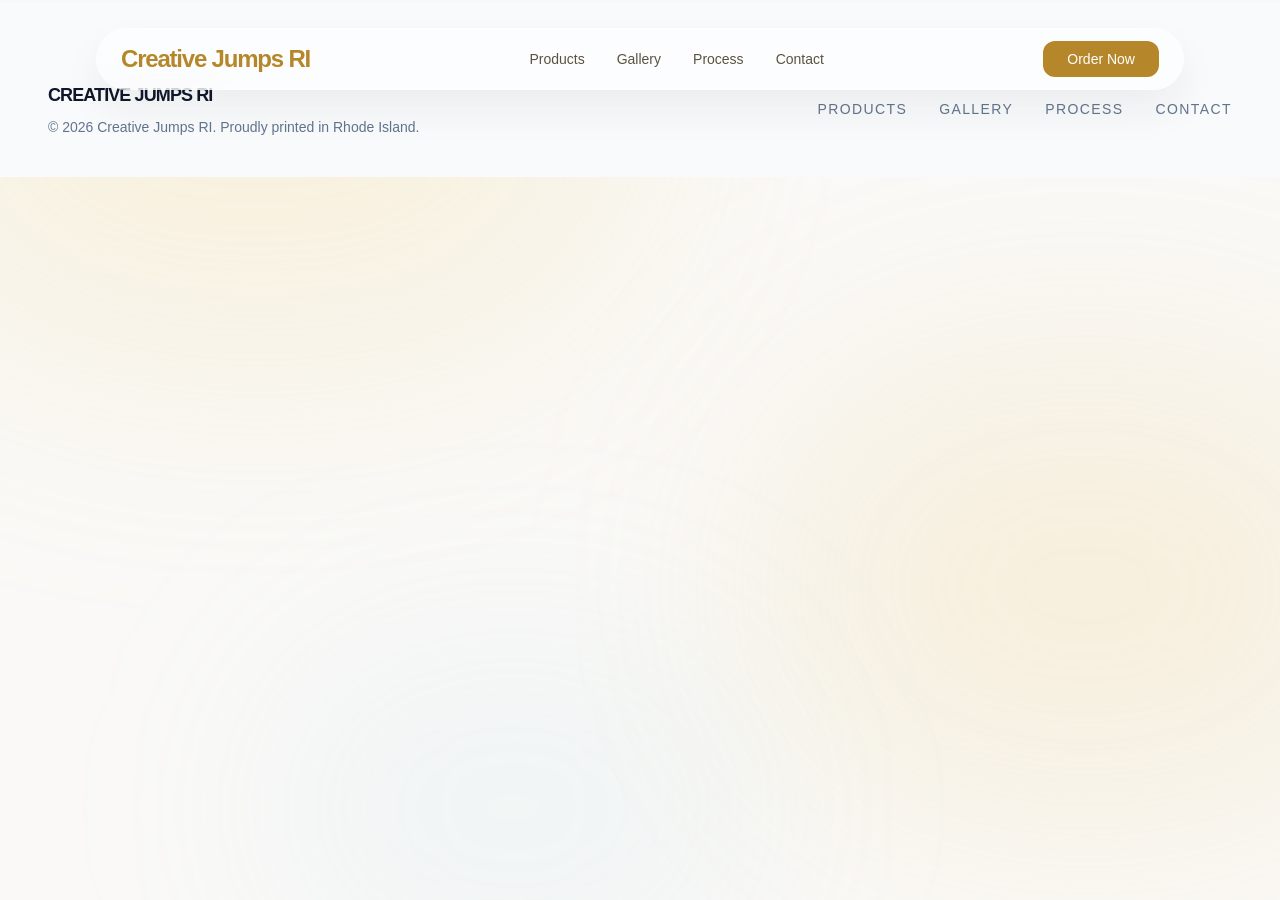
==== index.html @ f6d42e7d "Remove Functional Desk Collection products from site Rebuild from source which only includes the fou" ====
<!doctype html>
<html lang="en">
  <head>
    <meta charset="UTF-8" />
    <meta name="viewport" content="width=device-width, initial-scale=1.0" />
    <title>Creative Jumps RI — Custom 3D Printed Art & Decor</title>
    <meta
      name="description"
      content="Rhode Island's own custom 3D printed art and decor. Pet portraits, religious figurines, bookends, and more. Made in RI."
    />

    <!-- Open Graph (Facebook, iMessage, Slack, etc.) -->
    <meta
      property="og:title"
      content="Creative Jumps RI — Custom 3D Printed Art & Decor"
    />
    <meta
      property="og:description"
      content="Custom 3D printed figurines, pet portraits, religious art, and decor. Handcrafted in Rhode Island."
    />
    <meta
      property="og:image"
      content="https://creativejumps.org/images/og-preview.jpg"
    />
    <meta property="og:type" content="website" />
    <meta property="og:url" content="https://creativejumps.org" />

    <!-- Twitter Card -->
    <meta name="twitter:card" content="summary_large_image" />
    <meta
      name="twitter:title"
      content="Creative Jumps RI — Custom 3D Printed Art & Decor"
    />
    <meta
      name="twitter:description"
      content="Custom 3D printed figurines, pet portraits, religious art, and decor. Made in Rhode Island."
    />
    <meta
      name="twitter:image"
      content="https://creativejumps.org/images/og-preview.jpg"
    />

    <!-- SEO -->
    <link rel="canonical" href="https://creativejumps.org/" />
    <meta name="robots" content="index, follow" />
    <meta name="author" content="Creative Jumps RI" />
    <meta name="geo.region" content="US-RI" />
    <meta name="geo.placename" content="Rhode Island" />
    <link rel="icon" type="image/svg+xml" href="/favicon.svg" />

    <!-- Structured Data: Local Business -->
    <script type="application/ld+json">
      {
        "@context": "https://schema.org",
        "@type": "LocalBusiness",
        "name": "Creative Jumps RI",
        "description": "Custom 3D printed art, decor, and religious figurines. Handcrafted in Rhode Island.",
        "url": "https://creativejumps.org",
        "image": "https://creativejumps.org/images/og-preview.jpg",
        "address": {
          "@type": "PostalAddress",
          "addressRegion": "RI",
          "addressCountry": "US"
        },
        "geo": {
          "@type": "GeoCoordinates",
          "latitude": 41.82,
          "longitude": -71.41
        },
        "priceRange": "$12-$20",
        "email": "creativejumpsri@gmail.com",
        "sameAs": ["https://instagram.com/creativejumpsri"],
        "makesOffer": [
          {
            "@type": "Offer",
            "itemOffered": {
              "@type": "Product",
              "name": "Sacred Heart of Jesus Figurine",
              "description": "3D printed Sacred Heart of Jesus figurine in premium white PLA",
              "image": "https://creativejumps.org/images/jesus.jpg",
              "offers": {
                "@type": "Offer",
                "price": "15.00",
                "priceCurrency": "USD"
              }
            }
          },
          {
            "@type": "Offer",
            "itemOffered": {
              "@type": "Product",
              "name": "Custom Pet Portrait Figurine",
              "description": "Custom 3D printed pet figurine from your photo. Dogs, cats, any breed.",
              "image": "https://creativejumps.org/images/abbey-front.jpg",
              "offers": {
                "@type": "Offer",
                "price": "15.00",
                "priceCurrency": "USD"
              }
            }
          }
        ]
      }
    </script>
    <script type="module" crossorigin src="/assets/index-ipN-h4Qb.js"></script>
    <link rel="stylesheet" crossorigin href="/assets/index-mdQIXczT.css" />
  </head>
  <body>
    <div id="root"></div>
  </body>
</html>
---- assets/index-mdQIXczT.css ----
/*! tailwindcss v4.2.2 | MIT License | https://tailwindcss.com */
@layer properties {
  @supports (((-webkit-hyphens: none)) and (not (margin-trim: inline))) or
    ((-moz-orient: inline) and (not (color: rgb(from red r g b)))) {
    *,
    :before,
    :after,
    ::backdrop {
      --tw-translate-x: 0;
      --tw-translate-y: 0;
      --tw-translate-z: 0;
      --tw-scale-x: 1;
      --tw-scale-y: 1;
      --tw-scale-z: 1;
      --tw-space-y-reverse: 0;
      --tw-border-style: solid;
      --tw-gradient-position: initial;
      --tw-gradient-from: #0000;
      --tw-gradient-via: #0000;
      --tw-gradient-to: #0000;
      --tw-gradient-stops: initial;
      --tw-gradient-via-stops: initial;
      --tw-gradient-from-position: 0%;
      --tw-gradient-via-position: 50%;
      --tw-gradient-to-position: 100%;
      --tw-leading: initial;
      --tw-font-weight: initial;
      --tw-tracking: initial;
      --tw-shadow: 0 0 #0000;
      --tw-shadow-color: initial;
      --tw-shadow-alpha: 100%;
      --tw-inset-shadow: 0 0 #0000;
      --tw-inset-shadow-color: initial;
      --tw-inset-shadow-alpha: 100%;
      --tw-ring-color: initial;
      --tw-ring-shadow: 0 0 #0000;
      --tw-inset-ring-color: initial;
      --tw-inset-ring-shadow: 0 0 #0000;
      --tw-ring-inset: initial;
      --tw-ring-offset-width: 0px;
      --tw-ring-offset-color: #fff;
      --tw-ring-offset-shadow: 0 0 #0000;
      --tw-blur: initial;
      --tw-brightness: initial;
      --tw-contrast: initial;
      --tw-grayscale: initial;
      --tw-hue-rotate: initial;
      --tw-invert: initial;
      --tw-opacity: initial;
      --tw-saturate: initial;
      --tw-sepia: initial;
      --tw-drop-shadow: initial;
      --tw-drop-shadow-color: initial;
      --tw-drop-shadow-alpha: 100%;
      --tw-drop-shadow-size: initial;
      --tw-backdrop-blur: initial;
      --tw-backdrop-brightness: initial;
      --tw-backdrop-contrast: initial;
      --tw-backdrop-grayscale: initial;
      --tw-backdrop-hue-rotate: initial;
      --tw-backdrop-invert: initial;
      --tw-backdrop-opacity: initial;
      --tw-backdrop-saturate: initial;
      --tw-backdrop-sepia: initial;
      --tw-duration: initial;
    }
  }
}
@layer theme {
  :root,
  :host {
    --font-sans:
      ui-sans-serif, system-ui, sans-serif, "Apple Color Emoji",
      "Segoe UI Emoji", "Segoe UI Symbol", "Noto Color Emoji";
    --font-mono:
      ui-monospace, SFMono-Regular, Menlo, Monaco, Consolas, "Liberation Mono",
      "Courier New", monospace;
    --color-slate-50: oklch(98.4% 0.003 247.858);
    --color-slate-200: oklch(92.9% 0.013 255.508);
    --color-slate-500: oklch(55.4% 0.046 257.417);
    --color-slate-900: oklch(20.8% 0.042 265.755);
    --color-white: #fff;
    --spacing: 0.25rem;
    --container-md: 28rem;
    --container-lg: 32rem;
    --container-xl: 36rem;
    --container-2xl: 42rem;
    --container-3xl: 48rem;
    --container-6xl: 72rem;
    --container-7xl: 80rem;
    --text-xs: 0.75rem;
    --text-xs--line-height: calc(1 / 0.75);
    --text-sm: 0.875rem;
    --text-sm--line-height: calc(1.25 / 0.875);
    --text-base: 1rem;
    --text-base--line-height: 1.5;
    --text-lg: 1.125rem;
    --text-lg--line-height: calc(1.75 / 1.125);
    --text-xl: 1.25rem;
    --text-xl--line-height: calc(1.75 / 1.25);
    --text-2xl: 1.5rem;
    --text-2xl--line-height: calc(2 / 1.5);
    --text-3xl: 1.875rem;
    --text-3xl--line-height: 1.2;
    --text-4xl: 2.25rem;
    --text-4xl--line-height: calc(2.5 / 2.25);
    --font-weight-medium: 500;
    --font-weight-bold: 700;
    --tracking-tighter: -0.05em;
    --tracking-tight: -0.025em;
    --tracking-normal: 0em;
    --tracking-widest: 0.1em;
    --leading-tight: 1.25;
    --leading-relaxed: 1.625;
    --radius-xl: 0.75rem;
    --radius-2xl: 1rem;
    --radius-3xl: 1.5rem;
    --blur-sm: 8px;
    --blur-xl: 24px;
    --blur-2xl: 40px;
    --blur-3xl: 64px;
    --aspect-video: 16 / 9;
    --default-transition-duration: 0.15s;
    --default-transition-timing-function: cubic-bezier(0.4, 0, 0.2, 1);
    --default-font-family: var(--font-sans);
    --default-mono-font-family: var(--font-mono);
    --font-headline: "Space Grotesk", sans-serif;
    --font-body: "Manrope", sans-serif;
    --color-primary: #b5872a;
    --color-primary-container: #f0d080;
    --color-secondary: #5a3e1b;
    --color-secondary-container: #e8c97a;
    --color-tertiary: #2a4a5a;
    --color-tertiary-container: #a8d4e8;
    --color-surface: #faf9f7;
    --color-on-surface: #1e1a14;
    --color-on-surface-variant: #5c5244;
    --color-surface-container-low: #f2efe9;
    --color-surface-container-high: #e8e3db;
    --color-surface-container-lowest: #fff;
    --color-outline-variant: #c4bbb0;
  }
}
@layer base {
  *,
  :after,
  :before,
  ::backdrop {
    box-sizing: border-box;
    border: 0 solid;
    margin: 0;
    padding: 0;
  }
  ::file-selector-button {
    box-sizing: border-box;
    border: 0 solid;
    margin: 0;
    padding: 0;
  }
  html,
  :host {
    -webkit-text-size-adjust: 100%;
    -moz-tab-size: 4;
    tab-size: 4;
    line-height: 1.5;
    font-family: var(
      --default-font-family,
      ui-sans-serif,
      system-ui,
      sans-serif,
      "Apple Color Emoji",
      "Segoe UI Emoji",
      "Segoe UI Symbol",
      "Noto Color Emoji"
    );
    font-feature-settings: var(--default-font-feature-settings, normal);
    font-variation-settings: var(--default-font-variation-settings, normal);
    -webkit-tap-highlight-color: transparent;
  }
  hr {
    height: 0;
    color: inherit;
    border-top-width: 1px;
  }
  abbr:where([title]) {
    -webkit-text-decoration: underline dotted;
    text-decoration: underline dotted;
  }
  h1,
  h2,
  h3,
  h4,
  h5,
  h6 {
    font-size: inherit;
    font-weight: inherit;
  }
  a {
    color: inherit;
    -webkit-text-decoration: inherit;
    text-decoration: inherit;
  }
  b,
  strong {
    font-weight: bolder;
  }
  code,
  kbd,
  samp,
  pre {
    font-family: var(
      --default-mono-font-family,
      ui-monospace,
      SFMono-Regular,
      Menlo,
      Monaco,
      Consolas,
      "Liberation Mono",
      "Courier New",
      monospace
    );
    font-feature-settings: var(--default-mono-font-feature-settings, normal);
    font-variation-settings: var(
      --default-mono-font-variation-settings,
      normal
    );
    font-size: 1em;
  }
  small {
    font-size: 80%;
  }
  sub,
  sup {
    vertical-align: baseline;
    font-size: 75%;
    line-height: 0;
    position: relative;
  }
  sub {
    bottom: -0.25em;
  }
  sup {
    top: -0.5em;
  }
  table {
    text-indent: 0;
    border-color: inherit;
    border-collapse: collapse;
  }
  :-moz-focusring {
    outline: auto;
  }
  progress {
    vertical-align: baseline;
  }
  summary {
    display: list-item;
  }
  ol,
  ul,
  menu {
    list-style: none;
  }
  img,
  svg,
  video,
  canvas,
  audio,
  iframe,
  embed,
  object {
    vertical-align: middle;
    display: block;
  }
  img,
  video {
    max-width: 100%;
    height: auto;
  }
  button,
  input,
  select,
  optgroup,
  textarea {
    font: inherit;
    font-feature-settings: inherit;
    font-variation-settings: inherit;
    letter-spacing: inherit;
    color: inherit;
    opacity: 1;
    background-color: #0000;
    border-radius: 0;
  }
  ::file-selector-button {
    font: inherit;
    font-feature-settings: inherit;
    font-variation-settings: inherit;
    letter-spacing: inherit;
    color: inherit;
    opacity: 1;
    background-color: #0000;
    border-radius: 0;
  }
  :where(select:is([multiple], [size])) optgroup {
    font-weight: bolder;
  }
  :where(select:is([multiple], [size])) optgroup option {
    padding-inline-start: 20px;
  }
  ::file-selector-button {
    margin-inline-end: 4px;
  }
  ::placeholder {
    opacity: 1;
  }
  @supports (not ((-webkit-appearance: -apple-pay-button))) or
    (contain-intrinsic-size: 1px) {
    ::placeholder {
      color: currentColor;
    }
    @supports (color: color-mix(in lab, red, red)) {
      ::placeholder {
        color: color-mix(in oklab, currentcolor 50%, transparent);
      }
    }
  }
  textarea {
    resize: vertical;
  }
  ::-webkit-search-decoration {
    -webkit-appearance: none;
  }
  ::-webkit-date-and-time-value {
    min-height: 1lh;
    text-align: inherit;
  }
  ::-webkit-datetime-edit {
    display: inline-flex;
  }
  ::-webkit-datetime-edit-fields-wrapper {
    padding: 0;
  }
  ::-webkit-datetime-edit {
    padding-block: 0;
  }
  ::-webkit-datetime-edit-year-field {
    padding-block: 0;
  }
  ::-webkit-datetime-edit-month-field {
    padding-block: 0;
  }
  ::-webkit-datetime-edit-day-field {
    padding-block: 0;
  }
  ::-webkit-datetime-edit-hour-field {
    padding-block: 0;
  }
  ::-webkit-datetime-edit-minute-field {
    padding-block: 0;
  }
  ::-webkit-datetime-edit-second-field {
    padding-block: 0;
  }
  ::-webkit-datetime-edit-millisecond-field {
    padding-block: 0;
  }
  ::-webkit-datetime-edit-meridiem-field {
    padding-block: 0;
  }
  ::-webkit-calendar-picker-indicator {
    line-height: 1;
  }
  :-moz-ui-invalid {
    box-shadow: none;
  }
  button,
  input:where([type="button"], [type="reset"], [type="submit"]) {
    -webkit-appearance: button;
    -moz-appearance: button;
    appearance: button;
  }
  ::file-selector-button {
    -webkit-appearance: button;
    -moz-appearance: button;
    appearance: button;
  }
  ::-webkit-inner-spin-button {
    height: auto;
  }
  ::-webkit-outer-spin-button {
    height: auto;
  }
  [hidden]:where(:not([hidden="until-found"])) {
    display: none !important;
  }
  body {
    background-color: var(--color-surface);
    font-family: var(--font-body);
    color: var(--color-on-surface);
  }
  h1 {
    font-size: clamp(2.5rem, 8vw, 4.5rem);
    line-height: 1.1;
  }
  h2 {
    font-size: clamp(2rem, 6vw, 3.5rem);
    line-height: 1.2;
  }
}
@layer components;
@layer utilities {
  .pointer-events-none {
    pointer-events: none;
  }
  .absolute {
    position: absolute;
  }
  .fixed {
    position: fixed;
  }
  .relative {
    position: relative;
  }
  .-inset-4 {
    inset: calc(var(--spacing) * -4);
  }
  .inset-0 {
    inset: calc(var(--spacing) * 0);
  }
  .-top-4 {
    top: calc(var(--spacing) * -4);
  }
  .-top-\[20\%\] {
    top: -20%;
  }
  .top-0 {
    top: calc(var(--spacing) * 0);
  }
  .top-1\/2 {
    top: 50%;
  }
  .top-\[40\%\] {
    top: 40%;
  }
  .top-full {
    top: 100%;
  }
  .-right-4 {
    right: calc(var(--spacing) * -4);
  }
  .-right-\[10\%\] {
    right: -10%;
  }
  .right-0 {
    right: calc(var(--spacing) * 0);
  }
  .right-4 {
    right: calc(var(--spacing) * 4);
  }
  .-bottom-6 {
    bottom: calc(var(--spacing) * -6);
  }
  .-bottom-\[10\%\] {
    bottom: -10%;
  }
  .-left-6 {
    left: calc(var(--spacing) * -6);
  }
  .-left-\[10\%\] {
    left: -10%;
  }
  .left-0 {
    left: calc(var(--spacing) * 0);
  }
  .left-1\/2 {
    left: 50%;
  }
  .left-4 {
    left: calc(var(--spacing) * 4);
  }
  .left-\[20\%\] {
    left: 20%;
  }
  .-z-10 {
    z-index: -10;
  }
  .z-10 {
    z-index: 10;
  }
  .z-50 {
    z-index: 50;
  }
  .z-\[100\] {
    z-index: 100;
  }
  .order-1 {
    order: 1;
  }
  .order-2 {
    order: 2;
  }
  .mx-auto {
    margin-inline: auto;
  }
  .mt-0\.5 {
    margin-top: calc(var(--spacing) * 0.5);
  }
  .mt-2 {
    margin-top: calc(var(--spacing) * 2);
  }
  .mt-4 {
    margin-top: calc(var(--spacing) * 4);
  }
  .mt-auto {
    margin-top: auto;
  }
  .mb-1 {
    margin-bottom: calc(var(--spacing) * 1);
  }
  .mb-2 {
    margin-bottom: calc(var(--spacing) * 2);
  }
  .mb-3 {
    margin-bottom: calc(var(--spacing) * 3);
  }
  .mb-4 {
    margin-bottom: calc(var(--spacing) * 4);
  }
  .mb-6 {
    margin-bottom: calc(var(--spacing) * 6);
  }
  .mb-8 {
    margin-bottom: calc(var(--spacing) * 8);
  }
  .mb-12 {
    margin-bottom: calc(var(--spacing) * 12);
  }
  .block {
    display: block;
  }
  .flex {
    display: flex;
  }
  .grid {
    display: grid;
  }
  .hidden {
    display: none;
  }
  .inline-flex {
    display: inline-flex;
  }
  .aspect-\[4\/5\] {
    aspect-ratio: 4/5;
  }
  .aspect-\[9\/16\] {
    aspect-ratio: 9/16;
  }
  .aspect-square {
    aspect-ratio: 1;
  }
  .h-14 {
    height: calc(var(--spacing) * 14);
  }
  .h-20 {
    height: calc(var(--spacing) * 20);
  }
  .h-32 {
    height: calc(var(--spacing) * 32);
  }
  .h-56 {
    height: calc(var(--spacing) * 56);
  }
  .h-\[40\%\] {
    height: 40%;
  }
  .h-\[50\%\] {
    height: 50%;
  }
  .h-\[60\%\] {
    height: 60%;
  }
  .h-\[120\%\] {
    height: 120%;
  }
  .h-auto {
    height: auto;
  }
  .h-full {
    height: 100%;
  }
  .min-h-screen {
    min-height: 100vh;
  }
  .w-14 {
    width: calc(var(--spacing) * 14);
  }
  .w-20 {
    width: calc(var(--spacing) * 20);
  }
  .w-32 {
    width: calc(var(--spacing) * 32);
  }
  .w-\[40\%\] {
    width: 40%;
  }
  .w-\[50\%\] {
    width: 50%;
  }
  .w-\[60\%\] {
    width: 60%;
  }
  .w-\[120\%\] {
    width: 120%;
  }
  .w-full {
    width: 100%;
  }
  .max-w-2xl {
    max-width: var(--container-2xl);
  }
  .max-w-3xl {
    max-width: var(--container-3xl);
  }
  .max-w-6xl {
    max-width: var(--container-6xl);
  }
  .max-w-7xl {
    max-width: var(--container-7xl);
  }
  .max-w-lg {
    max-width: var(--container-lg);
  }
  .max-w-md {
    max-width: var(--container-md);
  }
  .max-w-xl {
    max-width: var(--container-xl);
  }
  .flex-1 {
    flex: 1;
  }
  .-translate-x-1\/2 {
    --tw-translate-x: -50%;
    translate: var(--tw-translate-x) var(--tw-translate-y);
  }
  .-translate-y-1\/2 {
    --tw-translate-y: -50%;
    translate: var(--tw-translate-x) var(--tw-translate-y);
  }
  .scale-90 {
    --tw-scale-x: 90%;
    --tw-scale-y: 90%;
    --tw-scale-z: 90%;
    scale: var(--tw-scale-x) var(--tw-scale-y);
  }
  .cursor-pointer {
    cursor: pointer;
  }
  .grid-cols-1 {
    grid-template-columns: repeat(1, minmax(0, 1fr));
  }
  .grid-cols-2 {
    grid-template-columns: repeat(2, minmax(0, 1fr));
  }
  .flex-col {
    flex-direction: column;
  }
  .flex-wrap {
    flex-wrap: wrap;
  }
  .items-baseline {
    align-items: baseline;
  }
  .items-center {
    align-items: center;
  }
  .items-end {
    align-items: flex-end;
  }
  .items-start {
    align-items: flex-start;
  }
  .justify-between {
    justify-content: space-between;
  }
  .justify-center {
    justify-content: center;
  }
  .justify-end {
    justify-content: flex-end;
  }
  .gap-1 {
    gap: calc(var(--spacing) * 1);
  }
  .gap-1\.5 {
    gap: calc(var(--spacing) * 1.5);
  }
  .gap-2 {
    gap: calc(var(--spacing) * 2);
  }
  .gap-3 {
    gap: calc(var(--spacing) * 3);
  }
  .gap-4 {
    gap: calc(var(--spacing) * 4);
  }
  .gap-6 {
    gap: calc(var(--spacing) * 6);
  }
  .gap-8 {
    gap: calc(var(--spacing) * 8);
  }
  .gap-12 {
    gap: calc(var(--spacing) * 12);
  }
  :where(.space-y-8 > :not(:last-child)) {
    --tw-space-y-reverse: 0;
    margin-block-start: calc(
      calc(var(--spacing) * 8) * var(--tw-space-y-reverse)
    );
    margin-block-end: calc(
      calc(var(--spacing) * 8) * calc(1 - var(--tw-space-y-reverse))
    );
  }
  .overflow-hidden {
    overflow: hidden;
  }
  .overflow-x-hidden {
    overflow-x: hidden;
  }
  .rounded-2xl {
    border-radius: var(--radius-2xl);
  }
  .rounded-\[1\.5rem\] {
    border-radius: 1.5rem;
  }
  .rounded-\[1rem\] {
    border-radius: 1rem;
  }
  .rounded-\[2rem\] {
    border-radius: 2rem;
  }
  .rounded-full {
    border-radius: 3.40282e38px;
  }
  .rounded-xl {
    border-radius: var(--radius-xl);
  }
  .border {
    border-style: var(--tw-border-style);
    border-width: 1px;
  }
  .border-2 {
    border-style: var(--tw-border-style);
    border-width: 2px;
  }
  .border-t {
    border-top-style: var(--tw-border-style);
    border-top-width: 1px;
  }
  .border-primary {
    border-color: var(--color-primary);
  }
  .border-primary\/20 {
    border-color: #b5872a33;
  }
  @supports (color: color-mix(in lab, red, red)) {
    .border-primary\/20 {
      border-color: color-mix(in oklab, var(--color-primary) 20%, transparent);
    }
  }
  .border-slate-200\/10 {
    border-color: #e2e8f01a;
  }
  @supports (color: color-mix(in lab, red, red)) {
    .border-slate-200\/10 {
      border-color: color-mix(
        in oklab,
        var(--color-slate-200) 10%,
        transparent
      );
    }
  }
  .border-transparent {
    border-color: #0000;
  }
  .border-white\/20 {
    border-color: #fff3;
  }
  @supports (color: color-mix(in lab, red, red)) {
    .border-white\/20 {
      border-color: color-mix(in oklab, var(--color-white) 20%, transparent);
    }
  }
  .bg-on-surface\/80 {
    background-color: #1e1a14cc;
  }
  @supports (color: color-mix(in lab, red, red)) {
    .bg-on-surface\/80 {
      background-color: color-mix(
        in oklab,
        var(--color-on-surface) 80%,
        transparent
      );
    }
  }
  .bg-primary {
    background-color: var(--color-primary);
  }
  .bg-primary-container\/20 {
    background-color: #f0d08033;
  }
  @supports (color: color-mix(in lab, red, red)) {
    .bg-primary-container\/20 {
      background-color: color-mix(
        in oklab,
        var(--color-primary-container) 20%,
        transparent
      );
    }
  }
  .bg-primary-container\/30 {
    background-color: #f0d0804d;
  }
  @supports (color: color-mix(in lab, red, red)) {
    .bg-primary-container\/30 {
      background-color: color-mix(
        in oklab,
        var(--color-primary-container) 30%,
        transparent
      );
    }
  }
  .bg-primary\/5 {
    background-color: #b5872a0d;
  }
  @supports (color: color-mix(in lab, red, red)) {
    .bg-primary\/5 {
      background-color: color-mix(
        in oklab,
        var(--color-primary) 5%,
        transparent
      );
    }
  }
  .bg-primary\/80 {
    background-color: #b5872acc;
  }
  @supports (color: color-mix(in lab, red, red)) {
    .bg-primary\/80 {
      background-color: color-mix(
        in oklab,
        var(--color-primary) 80%,
        transparent
      );
    }
  }
  .bg-secondary-container\/20 {
    background-color: #e8c97a33;
  }
  @supports (color: color-mix(in lab, red, red)) {
    .bg-secondary-container\/20 {
      background-color: color-mix(
        in oklab,
        var(--color-secondary-container) 20%,
        transparent
      );
    }
  }
  .bg-secondary-container\/30 {
    background-color: #e8c97a4d;
  }
  @supports (color: color-mix(in lab, red, red)) {
    .bg-secondary-container\/30 {
      background-color: color-mix(
        in oklab,
        var(--color-secondary-container) 30%,
        transparent
      );
    }
  }
  .bg-slate-50 {
    background-color: var(--color-slate-50);
  }
  .bg-surface-container-high {
    background-color: var(--color-surface-container-high);
  }
  .bg-surface-container-low {
    background-color: var(--color-surface-container-low);
  }
  .bg-surface-container-low\/30 {
    background-color: #f2efe94d;
  }
  @supports (color: color-mix(in lab, red, red)) {
    .bg-surface-container-low\/30 {
      background-color: color-mix(
        in oklab,
        var(--color-surface-container-low) 30%,
        transparent
      );
    }
  }
  .bg-surface-container-low\/50 {
    background-color: #f2efe980;
  }
  @supports (color: color-mix(in lab, red, red)) {
    .bg-surface-container-low\/50 {
      background-color: color-mix(
        in oklab,
        var(--color-surface-container-low) 50%,
        transparent
      );
    }
  }
  .bg-tertiary-container\/10 {
    background-color: #a8d4e81a;
  }
  @supports (color: color-mix(in lab, red, red)) {
    .bg-tertiary-container\/10 {
      background-color: color-mix(
        in oklab,
        var(--color-tertiary-container) 10%,
        transparent
      );
    }
  }
  .bg-tertiary-container\/30 {
    background-color: #a8d4e84d;
  }
  @supports (color: color-mix(in lab, red, red)) {
    .bg-tertiary-container\/30 {
      background-color: color-mix(
        in oklab,
        var(--color-tertiary-container) 30%,
        transparent
      );
    }
  }
  .bg-white {
    background-color: var(--color-white);
  }
  .bg-white\/20 {
    background-color: #fff3;
  }
  @supports (color: color-mix(in lab, red, red)) {
    .bg-white\/20 {
      background-color: color-mix(
        in oklab,
        var(--color-white) 20%,
        transparent
      );
    }
  }
  .bg-gradient-to-r {
    --tw-gradient-position: to right in oklab;
    background-image: linear-gradient(var(--tw-gradient-stops));
  }
  .bg-gradient-to-t {
    --tw-gradient-position: to top in oklab;
    background-image: linear-gradient(var(--tw-gradient-stops));
  }
  .bg-gradient-to-tr {
    --tw-gradient-position: to top right in oklab;
    background-image: linear-gradient(var(--tw-gradient-stops));
  }
  .from-on-surface\/60 {
    --tw-gradient-from: #1e1a1499;
  }
  @supports (color: color-mix(in lab, red, red)) {
    .from-on-surface\/60 {
      --tw-gradient-from: color-mix(
        in oklab,
        var(--color-on-surface) 60%,
        transparent
      );
    }
  }
  .from-on-surface\/60 {
    --tw-gradient-stops: var(
      --tw-gradient-via-stops,
      var(--tw-gradient-position),
      var(--tw-gradient-from) var(--tw-gradient-from-position),
      var(--tw-gradient-to) var(--tw-gradient-to-position)
    );
  }
  .from-on-surface\/70 {
    --tw-gradient-from: #1e1a14b3;
  }
  @supports (color: color-mix(in lab, red, red)) {
    .from-on-surface\/70 {
      --tw-gradient-from: color-mix(
        in oklab,
        var(--color-on-surface) 70%,
        transparent
      );
    }
  }
  .from-on-surface\/70 {
    --tw-gradient-stops: var(
      --tw-gradient-via-stops,
      var(--tw-gradient-position),
      var(--tw-gradient-from) var(--tw-gradient-from-position),
      var(--tw-gradient-to) var(--tw-gradient-to-position)
    );
  }
  .from-primary {
    --tw-gradient-from: var(--color-primary);
    --tw-gradient-stops: var(
      --tw-gradient-via-stops,
      var(--tw-gradient-position),
      var(--tw-gradient-from) var(--tw-gradient-from-position),
      var(--tw-gradient-to) var(--tw-gradient-to-position)
    );
  }
  .from-primary\/5 {
    --tw-gradient-from: #b5872a0d;
  }
  @supports (color: color-mix(in lab, red, red)) {
    .from-primary\/5 {
      --tw-gradient-from: color-mix(
        in oklab,
        var(--color-primary) 5%,
        transparent
      );
    }
  }
  .from-primary\/5 {
    --tw-gradient-stops: var(
      --tw-gradient-via-stops,
      var(--tw-gradient-position),
      var(--tw-gradient-from) var(--tw-gradient-from-position),
      var(--tw-gradient-to) var(--tw-gradient-to-position)
    );
  }
  .via-transparent {
    --tw-gradient-via: transparent;
    --tw-gradient-via-stops:
      var(--tw-gradient-position),
      var(--tw-gradient-from) var(--tw-gradient-from-position),
      var(--tw-gradient-via) var(--tw-gradient-via-position),
      var(--tw-gradient-to) var(--tw-gradient-to-position);
    --tw-gradient-stops: var(--tw-gradient-via-stops);
  }
  .to-secondary-container {
    --tw-gradient-to: var(--color-secondary-container);
    --tw-gradient-stops: var(
      --tw-gradient-via-stops,
      var(--tw-gradient-position),
      var(--tw-gradient-from) var(--tw-gradient-from-position),
      var(--tw-gradient-to) var(--tw-gradient-to-position)
    );
  }
  .to-secondary-container\/5 {
    --tw-gradient-to: #e8c97a0d;
  }
  @supports (color: color-mix(in lab, red, red)) {
    .to-secondary-container\/5 {
      --tw-gradient-to: color-mix(
        in oklab,
        var(--color-secondary-container) 5%,
        transparent
      );
    }
  }
  .to-secondary-container\/5 {
    --tw-gradient-stops: var(
      --tw-gradient-via-stops,
      var(--tw-gradient-position),
      var(--tw-gradient-from) var(--tw-gradient-from-position),
      var(--tw-gradient-to) var(--tw-gradient-to-position)
    );
  }
  .to-transparent {
    --tw-gradient-to: transparent;
    --tw-gradient-stops: var(
      --tw-gradient-via-stops,
      var(--tw-gradient-position),
      var(--tw-gradient-from) var(--tw-gradient-from-position),
      var(--tw-gradient-to) var(--tw-gradient-to-position)
    );
  }
  .bg-clip-text {
    -webkit-background-clip: text;
    background-clip: text;
  }
  .object-contain {
    object-fit: contain;
  }
  .object-cover {
    object-fit: cover;
  }
  .p-1 {
    padding: calc(var(--spacing) * 1);
  }
  .p-2 {
    padding: calc(var(--spacing) * 2);
  }
  .p-3 {
    padding: calc(var(--spacing) * 3);
  }
  .p-4 {
    padding: calc(var(--spacing) * 4);
  }
  .p-5 {
    padding: calc(var(--spacing) * 5);
  }
  .p-6 {
    padding: calc(var(--spacing) * 6);
  }
  .p-8 {
    padding: calc(var(--spacing) * 8);
  }
  .px-3 {
    padding-inline: calc(var(--spacing) * 3);
  }
  .px-4 {
    padding-inline: calc(var(--spacing) * 4);
  }
  .px-6 {
    padding-inline: calc(var(--spacing) * 6);
  }
  .px-8 {
    padding-inline: calc(var(--spacing) * 8);
  }
  .px-10 {
    padding-inline: calc(var(--spacing) * 10);
  }
  .py-2 {
    padding-block: calc(var(--spacing) * 2);
  }
  .py-3 {
    padding-block: calc(var(--spacing) * 3);
  }
  .py-4 {
    padding-block: calc(var(--spacing) * 4);
  }
  .py-8 {
    padding-block: calc(var(--spacing) * 8);
  }
  .pt-16 {
    padding-top: calc(var(--spacing) * 16);
  }
  .pt-28 {
    padding-top: calc(var(--spacing) * 28);
  }
  .pt-32 {
    padding-top: calc(var(--spacing) * 32);
  }
  .pb-4 {
    padding-bottom: calc(var(--spacing) * 4);
  }
  .pb-8 {
    padding-bottom: calc(var(--spacing) * 8);
  }
  .text-center {
    text-align: center;
  }
  .font-body {
    font-family: var(--font-body);
  }
  .font-headline {
    font-family: var(--font-headline);
  }
  .text-2xl {
    font-size: var(--text-2xl);
    line-height: var(--tw-leading, var(--text-2xl--line-height));
  }
  .text-3xl {
    font-size: var(--text-3xl);
    line-height: var(--tw-leading, var(--text-3xl--line-height));
  }
  .text-4xl {
    font-size: var(--text-4xl);
    line-height: var(--tw-leading, var(--text-4xl--line-height));
  }
  .text-base {
    font-size: var(--text-base);
    line-height: var(--tw-leading, var(--text-base--line-height));
  }
  .text-lg {
    font-size: var(--text-lg);
    line-height: var(--tw-leading, var(--text-lg--line-height));
  }
  .text-sm {
    font-size: var(--text-sm);
    line-height: var(--tw-leading, var(--text-sm--line-height));
  }
  .text-xl {
    font-size: var(--text-xl);
    line-height: var(--tw-leading, var(--text-xl--line-height));
  }
  .text-xs {
    font-size: var(--text-xs);
    line-height: var(--tw-leading, var(--text-xs--line-height));
  }
  .text-\[10px\] {
    font-size: 10px;
  }
  .leading-relaxed {
    --tw-leading: var(--leading-relaxed);
    line-height: var(--leading-relaxed);
  }
  .leading-tight {
    --tw-leading: var(--leading-tight);
    line-height: var(--leading-tight);
  }
  .font-bold {
    --tw-font-weight: var(--font-weight-bold);
    font-weight: var(--font-weight-bold);
  }
  .font-medium {
    --tw-font-weight: var(--font-weight-medium);
    font-weight: var(--font-weight-medium);
  }
  .tracking-normal {
    --tw-tracking: var(--tracking-normal);
    letter-spacing: var(--tracking-normal);
  }
  .tracking-tight {
    --tw-tracking: var(--tracking-tight);
    letter-spacing: var(--tracking-tight);
  }
  .tracking-tighter {
    --tw-tracking: var(--tracking-tighter);
    letter-spacing: var(--tracking-tighter);
  }
  .tracking-widest {
    --tw-tracking: var(--tracking-widest);
    letter-spacing: var(--tracking-widest);
  }
  .text-on-surface {
    color: var(--color-on-surface);
  }
  .text-on-surface-variant {
    color: var(--color-on-surface-variant);
  }
  .text-outline-variant\/30 {
    color: #c4bbb04d;
  }
  @supports (color: color-mix(in lab, red, red)) {
    .text-outline-variant\/30 {
      color: color-mix(in oklab, var(--color-outline-variant) 30%, transparent);
    }
  }
  .text-primary {
    color: var(--color-primary);
  }
  .text-secondary {
    color: var(--color-secondary);
  }
  .text-slate-500 {
    color: var(--color-slate-500);
  }
  .text-slate-900 {
    color: var(--color-slate-900);
  }
  .text-tertiary {
    color: var(--color-tertiary);
  }
  .text-transparent {
    color: #0000;
  }
  .text-white {
    color: var(--color-white);
  }
  .text-white\/70 {
    color: #ffffffb3;
  }
  @supports (color: color-mix(in lab, red, red)) {
    .text-white\/70 {
      color: color-mix(in oklab, var(--color-white) 70%, transparent);
    }
  }
  .text-white\/80 {
    color: #fffc;
  }
  @supports (color: color-mix(in lab, red, red)) {
    .text-white\/80 {
      color: color-mix(in oklab, var(--color-white) 80%, transparent);
    }
  }
  .normal-case {
    text-transform: none;
  }
  .uppercase {
    text-transform: uppercase;
  }
  .underline {
    text-decoration-line: underline;
  }
  .opacity-0 {
    opacity: 0;
  }
  .opacity-60 {
    opacity: 0.6;
  }
  .shadow-2xl {
    --tw-shadow: 0 25px 50px -12px var(--tw-shadow-color, #00000040);
    box-shadow:
      var(--tw-inset-shadow), var(--tw-inset-ring-shadow),
      var(--tw-ring-offset-shadow), var(--tw-ring-shadow), var(--tw-shadow);
  }
  .shadow-xl {
    --tw-shadow:
      0 20px 25px -5px var(--tw-shadow-color, #0000001a),
      0 8px 10px -6px var(--tw-shadow-color, #0000001a);
    box-shadow:
      var(--tw-inset-shadow), var(--tw-inset-ring-shadow),
      var(--tw-ring-offset-shadow), var(--tw-ring-shadow), var(--tw-shadow);
  }
  .shadow-primary\/20 {
    --tw-shadow-color: #b5872a33;
  }
  @supports (color: color-mix(in lab, red, red)) {
    .shadow-primary\/20 {
      --tw-shadow-color: color-mix(
        in oklab,
        color-mix(in oklab, var(--color-primary) 20%, transparent)
          var(--tw-shadow-alpha),
        transparent
      );
    }
  }
  .blur-2xl {
    --tw-blur: blur(var(--blur-2xl));
    filter: var(--tw-blur,) var(--tw-brightness,) var(--tw-contrast,)
      var(--tw-grayscale,) var(--tw-hue-rotate,) var(--tw-invert,)
      var(--tw-saturate,) var(--tw-sepia,) var(--tw-drop-shadow,);
  }
  .blur-3xl {
    --tw-blur: blur(var(--blur-3xl));
    filter: var(--tw-blur,) var(--tw-brightness,) var(--tw-contrast,)
      var(--tw-grayscale,) var(--tw-hue-rotate,) var(--tw-invert,)
      var(--tw-saturate,) var(--tw-sepia,) var(--tw-drop-shadow,);
  }
  .blur-\[100px\] {
    --tw-blur: blur(100px);
    filter: var(--tw-blur,) var(--tw-brightness,) var(--tw-contrast,)
      var(--tw-grayscale,) var(--tw-hue-rotate,) var(--tw-invert,)
      var(--tw-saturate,) var(--tw-sepia,) var(--tw-drop-shadow,);
  }
  .blur-\[120px\] {
    --tw-blur: blur(120px);
    filter: var(--tw-blur,) var(--tw-brightness,) var(--tw-contrast,)
      var(--tw-grayscale,) var(--tw-hue-rotate,) var(--tw-invert,)
      var(--tw-saturate,) var(--tw-sepia,) var(--tw-drop-shadow,);
  }
  .backdrop-blur-sm {
    --tw-backdrop-blur: blur(var(--blur-sm));
    -webkit-backdrop-filter: var(--tw-backdrop-blur,)
      var(--tw-backdrop-brightness,) var(--tw-backdrop-contrast,)
      var(--tw-backdrop-grayscale,) var(--tw-backdrop-hue-rotate,)
      var(--tw-backdrop-invert,) var(--tw-backdrop-opacity,)
      var(--tw-backdrop-saturate,) var(--tw-backdrop-sepia,);
    backdrop-filter: var(--tw-backdrop-blur,) var(--tw-backdrop-brightness,)
      var(--tw-backdrop-contrast,) var(--tw-backdrop-grayscale,)
      var(--tw-backdrop-hue-rotate,) var(--tw-backdrop-invert,)
      var(--tw-backdrop-opacity,) var(--tw-backdrop-saturate,)
      var(--tw-backdrop-sepia,);
  }
  .backdrop-blur-xl {
    --tw-backdrop-blur: blur(var(--blur-xl));
    -webkit-backdrop-filter: var(--tw-backdrop-blur,)
      var(--tw-backdrop-brightness,) var(--tw-backdrop-contrast,)
      var(--tw-backdrop-grayscale,) var(--tw-backdrop-hue-rotate,)
      var(--tw-backdrop-invert,) var(--tw-backdrop-opacity,)
      var(--tw-backdrop-saturate,) var(--tw-backdrop-sepia,);
    backdrop-filter: var(--tw-backdrop-blur,) var(--tw-backdrop-brightness,)
      var(--tw-backdrop-contrast,) var(--tw-backdrop-grayscale,)
      var(--tw-backdrop-hue-rotate,) var(--tw-backdrop-invert,)
      var(--tw-backdrop-opacity,) var(--tw-backdrop-saturate,)
      var(--tw-backdrop-sepia,);
  }
  .transition {
    transition-property:
      color,
      background-color,
      border-color,
      outline-color,
      text-decoration-color,
      fill,
      stroke,
      --tw-gradient-from,
      --tw-gradient-via,
      --tw-gradient-to,
      opacity,
      box-shadow,
      transform,
      translate,
      scale,
      rotate,
      filter,
      -webkit-backdrop-filter,
      backdrop-filter,
      display,
      content-visibility,
      overlay,
      pointer-events;
    transition-timing-function: var(
      --tw-ease,
      var(--default-transition-timing-function)
    );
    transition-duration: var(--tw-duration, var(--default-transition-duration));
  }
  .transition-all {
    transition-property: all;
    transition-timing-function: var(
      --tw-ease,
      var(--default-transition-timing-function)
    );
    transition-duration: var(--tw-duration, var(--default-transition-duration));
  }
  .transition-colors {
    transition-property:
      color, background-color, border-color, outline-color,
      text-decoration-color, fill, stroke, --tw-gradient-from,
      --tw-gradient-via, --tw-gradient-to;
    transition-timing-function: var(
      --tw-ease,
      var(--default-transition-timing-function)
    );
    transition-duration: var(--tw-duration, var(--default-transition-duration));
  }
  .transition-opacity {
    transition-property: opacity;
    transition-timing-function: var(
      --tw-ease,
      var(--default-transition-timing-function)
    );
    transition-duration: var(--tw-duration, var(--default-transition-duration));
  }
  .transition-transform {
    transition-property: transform, translate, scale, rotate;
    transition-timing-function: var(
      --tw-ease,
      var(--default-transition-timing-function)
    );
    transition-duration: var(--tw-duration, var(--default-transition-duration));
  }
  .duration-300 {
    --tw-duration: 0.3s;
    transition-duration: 0.3s;
  }
  .duration-700 {
    --tw-duration: 0.7s;
    transition-duration: 0.7s;
  }
  @media (hover: hover) {
    .group-hover\:scale-105:is(:where(.group):hover *) {
      --tw-scale-x: 105%;
      --tw-scale-y: 105%;
      --tw-scale-z: 105%;
      scale: var(--tw-scale-x) var(--tw-scale-y);
    }
    .group-hover\:gap-4:is(:where(.group):hover *) {
      gap: calc(var(--spacing) * 4);
    }
    .group-hover\:opacity-100:is(:where(.group):hover *) {
      opacity: 1;
    }
    .hover\:rotate-0:hover {
      rotate: 0deg;
    }
    .hover\:bg-primary:hover {
      background-color: var(--color-primary);
    }
    .hover\:bg-primary\/80:hover {
      background-color: #b5872acc;
    }
    @supports (color: color-mix(in lab, red, red)) {
      .hover\:bg-primary\/80:hover {
        background-color: color-mix(
          in oklab,
          var(--color-primary) 80%,
          transparent
        );
      }
    }
    .hover\:bg-surface-container-low:hover {
      background-color: var(--color-surface-container-low);
    }
    .hover\:bg-surface-container-lowest:hover {
      background-color: var(--color-surface-container-lowest);
    }
    .hover\:bg-white\/40:hover {
      background-color: #fff6;
    }
    @supports (color: color-mix(in lab, red, red)) {
      .hover\:bg-white\/40:hover {
        background-color: color-mix(
          in oklab,
          var(--color-white) 40%,
          transparent
        );
      }
    }
    .hover\:bg-white\/80:hover {
      background-color: #fffc;
    }
    @supports (color: color-mix(in lab, red, red)) {
      .hover\:bg-white\/80:hover {
        background-color: color-mix(
          in oklab,
          var(--color-white) 80%,
          transparent
        );
      }
    }
    .hover\:text-primary:hover {
      color: var(--color-primary);
    }
    .hover\:opacity-100:hover {
      opacity: 1;
    }
  }
  @media (min-width: 40rem) {
    .sm\:block {
      display: block;
    }
    .sm\:grid-cols-2 {
      grid-template-columns: repeat(2, minmax(0, 1fr));
    }
  }
  @media (min-width: 48rem) {
    .md\:-bottom-10 {
      bottom: calc(var(--spacing) * -10);
    }
    .md\:-left-10 {
      left: calc(var(--spacing) * -10);
    }
    .md\:order-1 {
      order: 1;
    }
    .md\:order-2 {
      order: 2;
    }
    .md\:col-span-1 {
      grid-column: span 1 / span 1;
    }
    .md\:col-span-2 {
      grid-column: span 2 / span 2;
    }
    .md\:row-span-1 {
      grid-row: span 1 / span 1;
    }
    .md\:row-span-2 {
      grid-row: span 2 / span 2;
    }
    .md\:mx-0 {
      margin-inline: calc(var(--spacing) * 0);
    }
    .md\:mb-8 {
      margin-bottom: calc(var(--spacing) * 8);
    }
    .md\:mb-10 {
      margin-bottom: calc(var(--spacing) * 10);
    }
    .md\:mb-16 {
      margin-bottom: calc(var(--spacing) * 16);
    }
    .md\:mb-20 {
      margin-bottom: calc(var(--spacing) * 20);
    }
    .md\:block {
      display: block;
    }
    .md\:flex {
      display: flex;
    }
    .md\:hidden {
      display: none;
    }
    .md\:aspect-video {
      aspect-ratio: var(--aspect-video);
    }
    .md\:h-40 {
      height: calc(var(--spacing) * 40);
    }
    .md\:w-1\/2 {
      width: 50%;
    }
    .md\:w-40 {
      width: calc(var(--spacing) * 40);
    }
    .md\:grid-cols-2 {
      grid-template-columns: repeat(2, minmax(0, 1fr));
    }
    .md\:grid-cols-3 {
      grid-template-columns: repeat(3, minmax(0, 1fr));
    }
    .md\:grid-cols-4 {
      grid-template-columns: repeat(4, minmax(0, 1fr));
    }
    .md\:flex-row {
      flex-direction: row;
    }
    .md\:items-end {
      align-items: flex-end;
    }
    .md\:items-start {
      align-items: flex-start;
    }
    .md\:justify-end {
      justify-content: flex-end;
    }
    .md\:justify-start {
      justify-content: flex-start;
    }
    .md\:gap-4 {
      gap: calc(var(--spacing) * 4);
    }
    .md\:gap-6 {
      gap: calc(var(--spacing) * 6);
    }
    .md\:gap-8 {
      gap: calc(var(--spacing) * 8);
    }
    .md\:gap-12 {
      gap: calc(var(--spacing) * 12);
    }
    .md\:gap-20 {
      gap: calc(var(--spacing) * 20);
    }
    :where(.md\:space-y-12 > :not(:last-child)) {
      --tw-space-y-reverse: 0;
      margin-block-start: calc(
        calc(var(--spacing) * 12) * var(--tw-space-y-reverse)
      );
      margin-block-end: calc(
        calc(var(--spacing) * 12) * calc(1 - var(--tw-space-y-reverse))
      );
    }
    .md\:rounded-3xl {
      border-radius: var(--radius-3xl);
    }
    .md\:rounded-\[1\.4rem\] {
      border-radius: 1.4rem;
    }
    .md\:rounded-\[2\.5rem\] {
      border-radius: 2.5rem;
    }
    .md\:rounded-\[2rem\] {
      border-radius: 2rem;
    }
    .md\:p-4 {
      padding: calc(var(--spacing) * 4);
    }
    .md\:p-10 {
      padding: calc(var(--spacing) * 10);
    }
    .md\:px-0 {
      padding-inline: calc(var(--spacing) * 0);
    }
    .md\:px-8 {
      padding-inline: calc(var(--spacing) * 8);
    }
    .md\:px-12 {
      padding-inline: calc(var(--spacing) * 12);
    }
    .md\:py-4 {
      padding-block: calc(var(--spacing) * 4);
    }
    .md\:py-5 {
      padding-block: calc(var(--spacing) * 5);
    }
    .md\:py-12 {
      padding-block: calc(var(--spacing) * 12);
    }
    .md\:pt-20 {
      padding-top: calc(var(--spacing) * 20);
    }
    .md\:pt-36 {
      padding-top: calc(var(--spacing) * 36);
    }
    .md\:pt-40 {
      padding-top: calc(var(--spacing) * 40);
    }
    .md\:pb-10 {
      padding-bottom: calc(var(--spacing) * 10);
    }
    .md\:text-left {
      text-align: left;
    }
    .md\:text-2xl {
      font-size: var(--text-2xl);
      line-height: var(--tw-leading, var(--text-2xl--line-height));
    }
    .md\:text-4xl {
      font-size: var(--text-4xl);
      line-height: var(--tw-leading, var(--text-4xl--line-height));
    }
    .md\:text-base {
      font-size: var(--text-base);
      line-height: var(--tw-leading, var(--text-base--line-height));
    }
    .md\:text-lg {
      font-size: var(--text-lg);
      line-height: var(--tw-leading, var(--text-lg--line-height));
    }
    .md\:text-sm {
      font-size: var(--text-sm);
      line-height: var(--tw-leading, var(--text-sm--line-height));
    }
    .md\:text-xl {
      font-size: var(--text-xl);
      line-height: var(--tw-leading, var(--text-xl--line-height));
    }
    .md\:text-xs {
      font-size: var(--text-xs);
      line-height: var(--tw-leading, var(--text-xs--line-height));
    }
  }
}
@media (max-width: 640px) {
  .section-padding {
    padding-top: 4rem;
    padding-bottom: 4rem;
  }
  .container-padding {
    padding-left: 1.5rem;
    padding-right: 1.5rem;
  }
}
@media (min-width: 641px) and (max-width: 1024px) {
  .section-padding {
    padding-top: 6rem;
    padding-bottom: 6rem;
  }
}
@media (min-width: 1025px) {
  .section-padding {
    padding-top: 8rem;
    padding-bottom: 8rem;
  }
}
.glass-panel {
  border-style: var(--tw-border-style);
  border-width: 1px;
  border-color: #fff3;
}
@supports (color: color-mix(in lab, red, red)) {
  .glass-panel {
    border-color: color-mix(in oklab, var(--color-white) 20%, transparent);
  }
}
.glass-panel {
  background-color: #fff9;
}
@supports (color: color-mix(in lab, red, red)) {
  .glass-panel {
    background-color: color-mix(in oklab, var(--color-white) 60%, transparent);
  }
}
.glass-panel {
  --tw-shadow: 0px 20px 40px var(--tw-shadow-color, #1e1a140f);
  box-shadow:
    var(--tw-inset-shadow), var(--tw-inset-ring-shadow),
    var(--tw-ring-offset-shadow), var(--tw-ring-shadow), var(--tw-shadow);
  --tw-backdrop-blur: blur(var(--blur-xl));
  -webkit-backdrop-filter: var(--tw-backdrop-blur,)
    var(--tw-backdrop-brightness,) var(--tw-backdrop-contrast,)
    var(--tw-backdrop-grayscale,) var(--tw-backdrop-hue-rotate,)
    var(--tw-backdrop-invert,) var(--tw-backdrop-opacity,)
    var(--tw-backdrop-saturate,) var(--tw-backdrop-sepia,);
  backdrop-filter: var(--tw-backdrop-blur,) var(--tw-backdrop-brightness,)
    var(--tw-backdrop-contrast,) var(--tw-backdrop-grayscale,)
    var(--tw-backdrop-hue-rotate,) var(--tw-backdrop-invert,)
    var(--tw-backdrop-opacity,) var(--tw-backdrop-saturate,)
    var(--tw-backdrop-sepia,);
}
.glowing-gold {
  transition: all 0.4s cubic-bezier(0.4, 0, 0.2, 1);
}
.glowing-gold:hover {
  filter: brightness(1.08);
  transform: translateY(-1px);
  box-shadow:
    0 0 35px 5px #b5872a73,
    0 0 15px 2px #f0d0804d;
}
.grain-bg {
  background-image: url("data:image/svg+xml,%3Csvg width='80' height='80' viewBox='0 0 80 80' xmlns='http://www.w3.org/2000/svg'%3E%3Cg fill='%23b5872a' fill-opacity='0.04'%3E%3Ccircle cx='10' cy='10' r='6'/%3E%3Ccircle cx='50' cy='50' r='6'/%3E%3Ccircle cx='30' cy='70' r='4'/%3E%3Ccircle cx='70' cy='30' r='4'/%3E%3C/g%3E%3C/svg%3E");
}
@property --tw-translate-x {
  syntax: "*";
  inherits: false;
  initial-value: 0;
}
@property --tw-translate-y {
  syntax: "*";
  inherits: false;
  initial-value: 0;
}
@property --tw-translate-z {
  syntax: "*";
  inherits: false;
  initial-value: 0;
}
@property --tw-scale-x {
  syntax: "*";
  inherits: false;
  initial-value: 1;
}
@property --tw-scale-y {
  syntax: "*";
  inherits: false;
  initial-value: 1;
}
@property --tw-scale-z {
  syntax: "*";
  inherits: false;
  initial-value: 1;
}
@property --tw-space-y-reverse {
  syntax: "*";
  inherits: false;
  initial-value: 0;
}
@property --tw-border-style {
  syntax: "*";
  inherits: false;
  initial-value: solid;
}
@property --tw-gradient-position {
  syntax: "*";
  inherits: false;
}
@property --tw-gradient-from {
  syntax: "<color>";
  inherits: false;
  initial-value: #0000;
}
@property --tw-gradient-via {
  syntax: "<color>";
  inherits: false;
  initial-value: #0000;
}
@property --tw-gradient-to {
  syntax: "<color>";
  inherits: false;
  initial-value: #0000;
}
@property --tw-gradient-stops {
  syntax: "*";
  inherits: false;
}
@property --tw-gradient-via-stops {
  syntax: "*";
  inherits: false;
}
@property --tw-gradient-from-position {
  syntax: "<length-percentage>";
  inherits: false;
  initial-value: 0%;
}
@property --tw-gradient-via-position {
  syntax: "<length-percentage>";
  inherits: false;
  initial-value: 50%;
}
@property --tw-gradient-to-position {
  syntax: "<length-percentage>";
  inherits: false;
  initial-value: 100%;
}
@property --tw-leading {
  syntax: "*";
  inherits: false;
}
@property --tw-font-weight {
  syntax: "*";
  inherits: false;
}
@property --tw-tracking {
  syntax: "*";
  inherits: false;
}
@property --tw-shadow {
  syntax: "*";
  inherits: false;
  initial-value: 0 0 #0000;
}
@property --tw-shadow-color {
  syntax: "*";
  inherits: false;
}
@property --tw-shadow-alpha {
  syntax: "<percentage>";
  inherits: false;
  initial-value: 100%;
}
@property --tw-inset-shadow {
  syntax: "*";
  inherits: false;
  initial-value: 0 0 #0000;
}
@property --tw-inset-shadow-color {
  syntax: "*";
  inherits: false;
}
@property --tw-inset-shadow-alpha {
  syntax: "<percentage>";
  inherits: false;
  initial-value: 100%;
}
@property --tw-ring-color {
  syntax: "*";
  inherits: false;
}
@property --tw-ring-shadow {
  syntax: "*";
  inherits: false;
  initial-value: 0 0 #0000;
}
@property --tw-inset-ring-color {
  syntax: "*";
  inherits: false;
}
@property --tw-inset-ring-shadow {
  syntax: "*";
  inherits: false;
  initial-value: 0 0 #0000;
}
@property --tw-ring-inset {
  syntax: "*";
  inherits: false;
}
@property --tw-ring-offset-width {
  syntax: "<length>";
  inherits: false;
  initial-value: 0;
}
@property --tw-ring-offset-color {
  syntax: "*";
  inherits: false;
  initial-value: #fff;
}
@property --tw-ring-offset-shadow {
  syntax: "*";
  inherits: false;
  initial-value: 0 0 #0000;
}
@property --tw-blur {
  syntax: "*";
  inherits: false;
}
@property --tw-brightness {
  syntax: "*";
  inherits: false;
}
@property --tw-contrast {
  syntax: "*";
  inherits: false;
}
@property --tw-grayscale {
  syntax: "*";
  inherits: false;
}
@property --tw-hue-rotate {
  syntax: "*";
  inherits: false;
}
@property --tw-invert {
  syntax: "*";
  inherits: false;
}
@property --tw-opacity {
  syntax: "*";
  inherits: false;
}
@property --tw-saturate {
  syntax: "*";
  inherits: false;
}
@property --tw-sepia {
  syntax: "*";
  inherits: false;
}
@property --tw-drop-shadow {
  syntax: "*";
  inherits: false;
}
@property --tw-drop-shadow-color {
  syntax: "*";
  inherits: false;
}
@property --tw-drop-shadow-alpha {
  syntax: "<percentage>";
  inherits: false;
  initial-value: 100%;
}
@property --tw-drop-shadow-size {
  syntax: "*";
  inherits: false;
}
@property --tw-backdrop-blur {
  syntax: "*";
  inherits: false;
}
@property --tw-backdrop-brightness {
  syntax: "*";
  inherits: false;
}
@property --tw-backdrop-contrast {
  syntax: "*";
  inherits: false;
}
@property --tw-backdrop-grayscale {
  syntax: "*";
  inherits: false;
}
@property --tw-backdrop-hue-rotate {
  syntax: "*";
  inherits: false;
}
@property --tw-backdrop-invert {
  syntax: "*";
  inherits: false;
}
@property --tw-backdrop-opacity {
  syntax: "*";
  inherits: false;
}
@property --tw-backdrop-saturate {
  syntax: "*";
  inherits: false;
}
@property --tw-backdrop-sepia {
  syntax: "*";
  inherits: false;
}
@property --tw-duration {
  syntax: "*";
  inherits: false;
}
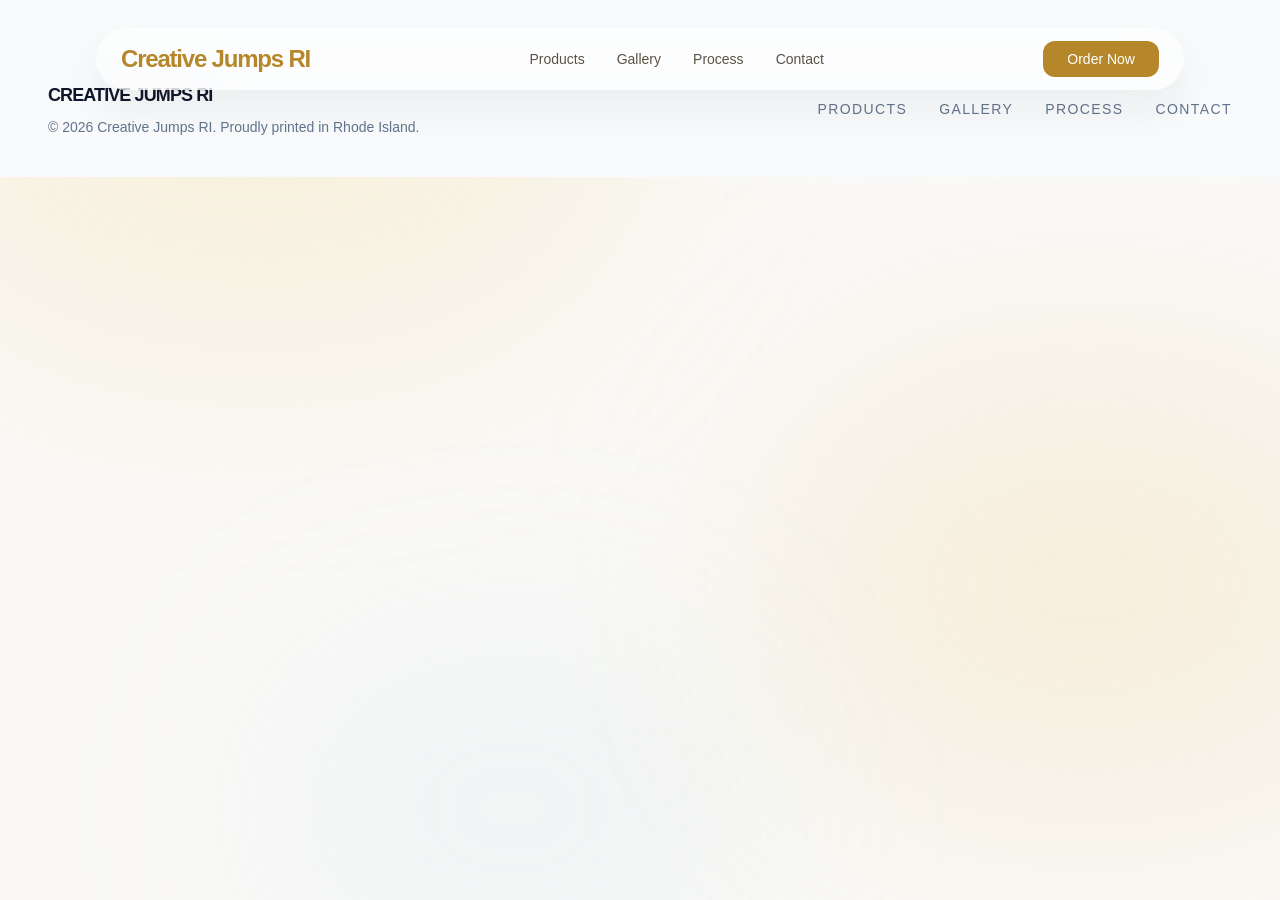
==== commit 958ef4ad: "Performance: WebP images, preconnect, preload, dead asset cleanup - Convert all JPG images to WebP (" ====
--- a/index.html
+++ b/index.html
@@ -47,6 +47,14 @@
     <meta name="geo.region" content="US-RI" />
     <meta name="geo.placename" content="Rhode Island" />
     <link rel="icon" type="image/svg+xml" href="/favicon.svg" />
+    <link rel="preconnect" href="https://fonts.googleapis.com" />
+    <link rel="preconnect" href="https://fonts.gstatic.com" crossorigin />
+    <link
+      rel="preload"
+      as="image"
+      type="image/webp"
+      href="/images/jesus.webp"
+    />
 
     <!-- Structured Data: Local Business -->
     <script type="application/ld+json">
@@ -77,10 +85,38 @@
               "@type": "Product",
               "name": "Sacred Heart of Jesus Figurine",
               "description": "3D printed Sacred Heart of Jesus figurine in premium white PLA",
-              "image": "https://creativejumps.org/images/jesus.jpg",
+              "image": "https://creativejumps.org/images/hero-jesus.jpg",
               "offers": {
                 "@type": "Offer",
                 "price": "15.00",
+                "priceCurrency": "USD"
+              }
+            }
+          },
+          {
+            "@type": "Offer",
+            "itemOffered": {
+              "@type": "Product",
+              "name": "Cross Bookend",
+              "description": "3D printed L-shaped bookend with raised cross cutout in premium white PLA",
+              "image": "https://creativejumps.org/images/bookend_shelf.jpg",
+              "offers": {
+                "@type": "Offer",
+                "price": "12.00",
+                "priceCurrency": "USD"
+              }
+            }
+          },
+          {
+            "@type": "Offer",
+            "itemOffered": {
+              "@type": "Product",
+              "name": "Angel with Dove Figurine",
+              "description": "Devotional angel holding a dove figurine with ornate scrollwork base in premium white PLA",
+              "image": "https://creativejumps.org/images/angel-dove.jpg",
+              "offers": {
+                "@type": "Offer",
+                "price": "20.00",
                 "priceCurrency": "USD"
               }
             }
@@ -102,7 +138,7 @@
         ]
       }
     </script>
-    <script type="module" crossorigin src="/assets/index-ipN-h4Qb.js"></script>
+    <script type="module" crossorigin src="/assets/index-Dg7rFz8R.js"></script>
     <link rel="stylesheet" crossorigin href="/assets/index-mdQIXczT.css" />
   </head>
   <body>
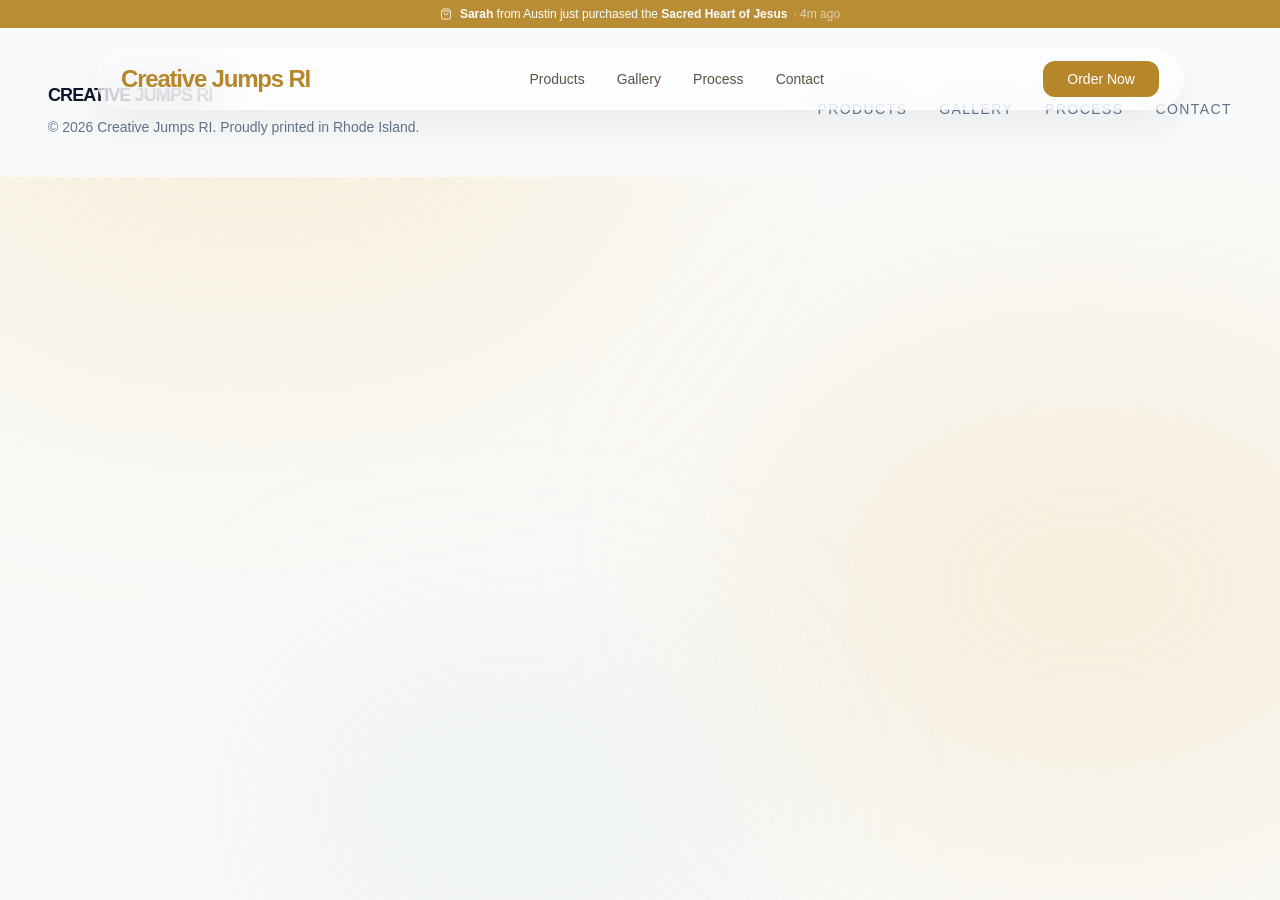
==== commit 5038852e: "Add AETHEL HOME Makeup Organizer product (.50) - Two-tier arched vanity/makeup organizer in gold + t" ====
--- a/index.html
+++ b/index.html
@@ -75,7 +75,7 @@
           "latitude": 41.82,
           "longitude": -71.41
         },
-        "priceRange": "$12-$20",
+        "priceRange": "$12-$20.00",
         "email": "creativejumpsri@gmail.com",
         "sameAs": ["https://instagram.com/creativejumpsri"],
         "makesOffer": [
@@ -125,6 +125,20 @@
             "@type": "Offer",
             "itemOffered": {
               "@type": "Product",
+              "name": "AETHEL HOME Makeup Organizer",
+              "description": "3D printed two-tier arched makeup and vanity organizer with speckled terrazzo shelves and brushed gold supports",
+              "image": "https://creativejumps.org/images/aethel-home-hero.webp",
+              "offers": {
+                "@type": "Offer",
+                "price": "16.50",
+                "priceCurrency": "USD"
+              }
+            }
+          },
+          {
+            "@type": "Offer",
+            "itemOffered": {
+              "@type": "Product",
               "name": "Custom Pet Portrait Figurine",
               "description": "Custom 3D printed pet figurine from your photo. Dogs, cats, any breed.",
               "image": "https://creativejumps.org/images/abbey-front.jpg",
@@ -138,8 +152,8 @@
         ]
       }
     </script>
-    <script type="module" crossorigin src="/assets/index-Dg7rFz8R.js"></script>
-    <link rel="stylesheet" crossorigin href="/assets/index-mdQIXczT.css" />
+    <script type="module" crossorigin src="/assets/index-BskXwekl.js"></script>
+    <link rel="stylesheet" crossorigin href="/assets/index-DiJpVMod.css">
   </head>
   <body>
     <div id="root"></div>
--- a/assets/index-DiJpVMod.css
+++ b/assets/index-DiJpVMod.css
@@ -0,0 +1 @@
+/*! tailwindcss v4.2.2 | MIT License | https://tailwindcss.com */@layer properties{@supports (((-webkit-hyphens:none)) and (not (margin-trim:inline))) or ((-moz-orient:inline) and (not (color:rgb(from red r g b)))){*,:before,:after,::backdrop{--tw-translate-x:0;--tw-translate-y:0;--tw-translate-z:0;--tw-scale-x:1;--tw-scale-y:1;--tw-scale-z:1;--tw-space-y-reverse:0;--tw-border-style:solid;--tw-gradient-position:initial;--tw-gradient-from:#0000;--tw-gradient-via:#0000;--tw-gradient-to:#0000;--tw-gradient-stops:initial;--tw-gradient-via-stops:initial;--tw-gradient-from-position:0%;--tw-gradient-via-position:50%;--tw-gradient-to-position:100%;--tw-leading:initial;--tw-font-weight:initial;--tw-tracking:initial;--tw-shadow:0 0 #0000;--tw-shadow-color:initial;--tw-shadow-alpha:100%;--tw-inset-shadow:0 0 #0000;--tw-inset-shadow-color:initial;--tw-inset-shadow-alpha:100%;--tw-ring-color:initial;--tw-ring-shadow:0 0 #0000;--tw-inset-ring-color:initial;--tw-inset-ring-shadow:0 0 #0000;--tw-ring-inset:initial;--tw-ring-offset-width:0px;--tw-ring-offset-color:#fff;--tw-ring-offset-shadow:0 0 #0000;--tw-blur:initial;--tw-brightness:initial;--tw-contrast:initial;--tw-grayscale:initial;--tw-hue-rotate:initial;--tw-invert:initial;--tw-opacity:initial;--tw-saturate:initial;--tw-sepia:initial;--tw-drop-shadow:initial;--tw-drop-shadow-color:initial;--tw-drop-shadow-alpha:100%;--tw-drop-shadow-size:initial;--tw-backdrop-blur:initial;--tw-backdrop-brightness:initial;--tw-backdrop-contrast:initial;--tw-backdrop-grayscale:initial;--tw-backdrop-hue-rotate:initial;--tw-backdrop-invert:initial;--tw-backdrop-opacity:initial;--tw-backdrop-saturate:initial;--tw-backdrop-sepia:initial;--tw-duration:initial}}}@layer theme{:root,:host{--font-sans:ui-sans-serif, system-ui, sans-serif, "Apple Color Emoji", "Segoe UI Emoji", "Segoe UI Symbol", "Noto Color Emoji";--font-mono:ui-monospace, SFMono-Regular, Menlo, Monaco, Consolas, "Liberation Mono", "Courier New", monospace;--color-slate-50:oklch(98.4% .003 247.858);--color-slate-200:oklch(92.9% .013 255.508);--color-slate-500:oklch(55.4% .046 257.417);--color-slate-900:oklch(20.8% .042 265.755);--color-black:#000;--color-white:#fff;--spacing:.25rem;--container-md:28rem;--container-lg:32rem;--container-xl:36rem;--container-2xl:42rem;--container-3xl:48rem;--container-6xl:72rem;--container-7xl:80rem;--text-xs:.75rem;--text-xs--line-height:calc(1 / .75);--text-sm:.875rem;--text-sm--line-height:calc(1.25 / .875);--text-base:1rem;--text-base--line-height: 1.5 ;--text-lg:1.125rem;--text-lg--line-height:calc(1.75 / 1.125);--text-xl:1.25rem;--text-xl--line-height:calc(1.75 / 1.25);--text-2xl:1.5rem;--text-2xl--line-height:calc(2 / 1.5);--text-3xl:1.875rem;--text-3xl--line-height: 1.2 ;--text-4xl:2.25rem;--text-4xl--line-height:calc(2.5 / 2.25);--font-weight-medium:500;--font-weight-bold:700;--tracking-tighter:-.05em;--tracking-tight:-.025em;--tracking-normal:0em;--tracking-wide:.025em;--tracking-wider:.05em;--tracking-widest:.1em;--leading-tight:1.25;--leading-relaxed:1.625;--radius-lg:.5rem;--radius-xl:.75rem;--radius-2xl:1rem;--radius-3xl:1.5rem;--blur-sm:8px;--blur-xl:24px;--blur-2xl:40px;--blur-3xl:64px;--aspect-video:16 / 9;--default-transition-duration:.15s;--default-transition-timing-function:cubic-bezier(.4, 0, .2, 1);--default-font-family:var(--font-sans);--default-mono-font-family:var(--font-mono);--font-headline:"Space Grotesk", sans-serif;--font-body:"Manrope", sans-serif;--color-primary:#b5872a;--color-primary-container:#f0d080;--color-secondary:#5a3e1b;--color-secondary-container:#e8c97a;--color-tertiary:#2a4a5a;--color-tertiary-container:#a8d4e8;--color-surface:#faf9f7;--color-on-surface:#1e1a14;--color-on-surface-variant:#5c5244;--color-surface-container-low:#f2efe9;--color-surface-container-high:#e8e3db;--color-surface-container-lowest:#fff;--color-outline-variant:#c4bbb0}}@layer base{*,:after,:before,::backdrop{box-sizing:border-box;border:0 solid;margin:0;padding:0}::file-selector-button{box-sizing:border-box;border:0 solid;margin:0;padding:0}html,:host{-webkit-text-size-adjust:100%;-moz-tab-size:4;tab-size:4;line-height:1.5;font-family:var(--default-font-family,ui-sans-serif, system-ui, sans-serif, "Apple Color Emoji", "Segoe UI Emoji", "Segoe UI Symbol", "Noto Color Emoji");font-feature-settings:var(--default-font-feature-settings,normal);font-variation-settings:var(--default-font-variation-settings,normal);-webkit-tap-highlight-color:transparent}hr{height:0;color:inherit;border-top-width:1px}abbr:where([title]){-webkit-text-decoration:underline dotted;text-decoration:underline dotted}h1,h2,h3,h4,h5,h6{font-size:inherit;font-weight:inherit}a{color:inherit;-webkit-text-decoration:inherit;text-decoration:inherit}b,strong{font-weight:bolder}code,kbd,samp,pre{font-family:var(--default-mono-font-family,ui-monospace, SFMono-Regular, Menlo, Monaco, Consolas, "Liberation Mono", "Courier New", monospace);font-feature-settings:var(--default-mono-font-feature-settings,normal);font-variation-settings:var(--default-mono-font-variation-settings,normal);font-size:1em}small{font-size:80%}sub,sup{vertical-align:baseline;font-size:75%;line-height:0;position:relative}sub{bottom:-.25em}sup{top:-.5em}table{text-indent:0;border-color:inherit;border-collapse:collapse}:-moz-focusring{outline:auto}progress{vertical-align:baseline}summary{display:list-item}ol,ul,menu{list-style:none}img,svg,video,canvas,audio,iframe,embed,object{vertical-align:middle;display:block}img,video{max-width:100%;height:auto}button,input,select,optgroup,textarea{font:inherit;font-feature-settings:inherit;font-variation-settings:inherit;letter-spacing:inherit;color:inherit;opacity:1;background-color:#0000;border-radius:0}::file-selector-button{font:inherit;font-feature-settings:inherit;font-variation-settings:inherit;letter-spacing:inherit;color:inherit;opacity:1;background-color:#0000;border-radius:0}:where(select:is([multiple],[size])) optgroup{font-weight:bolder}:where(select:is([multiple],[size])) optgroup option{padding-inline-start:20px}::file-selector-button{margin-inline-end:4px}::placeholder{opacity:1}@supports (not ((-webkit-appearance:-apple-pay-button))) or (contain-intrinsic-size:1px){::placeholder{color:currentColor}@supports (color:color-mix(in lab,red,red)){::placeholder{color:color-mix(in oklab,currentcolor 50%,transparent)}}}textarea{resize:vertical}::-webkit-search-decoration{-webkit-appearance:none}::-webkit-date-and-time-value{min-height:1lh;text-align:inherit}::-webkit-datetime-edit{display:inline-flex}::-webkit-datetime-edit-fields-wrapper{padding:0}::-webkit-datetime-edit{padding-block:0}::-webkit-datetime-edit-year-field{padding-block:0}::-webkit-datetime-edit-month-field{padding-block:0}::-webkit-datetime-edit-day-field{padding-block:0}::-webkit-datetime-edit-hour-field{padding-block:0}::-webkit-datetime-edit-minute-field{padding-block:0}::-webkit-datetime-edit-second-field{padding-block:0}::-webkit-datetime-edit-millisecond-field{padding-block:0}::-webkit-datetime-edit-meridiem-field{padding-block:0}::-webkit-calendar-picker-indicator{line-height:1}:-moz-ui-invalid{box-shadow:none}button,input:where([type=button],[type=reset],[type=submit]){-webkit-appearance:button;-moz-appearance:button;appearance:button}::file-selector-button{-webkit-appearance:button;-moz-appearance:button;appearance:button}::-webkit-inner-spin-button{height:auto}::-webkit-outer-spin-button{height:auto}[hidden]:where(:not([hidden=until-found])){display:none!important}body{background-color:var(--color-surface);font-family:var(--font-body);color:var(--color-on-surface)}h1{font-size:clamp(2.5rem,8vw,4.5rem);line-height:1.1}h2{font-size:clamp(2rem,6vw,3.5rem);line-height:1.2}}@layer components;@layer utilities{.pointer-events-auto{pointer-events:auto}.pointer-events-none{pointer-events:none}.visible{visibility:visible}.absolute{position:absolute}.fixed{position:fixed}.relative{position:relative}.static{position:static}.-inset-4{inset:calc(var(--spacing) * -4)}.inset-0{inset:calc(var(--spacing) * 0)}.-top-3{top:calc(var(--spacing) * -3)}.-top-4{top:calc(var(--spacing) * -4)}.-top-\[20\%\]{top:-20%}.top-0{top:calc(var(--spacing) * 0)}.top-0\.5{top:calc(var(--spacing) * .5)}.top-1\/2{top:50%}.top-4{top:calc(var(--spacing) * 4)}.top-\[40\%\]{top:40%}.top-full{top:100%}.-right-4{right:calc(var(--spacing) * -4)}.-right-\[10\%\]{right:-10%}.right-0{right:calc(var(--spacing) * 0)}.right-3{right:calc(var(--spacing) * 3)}.right-4{right:calc(var(--spacing) * 4)}.-bottom-6{bottom:calc(var(--spacing) * -6)}.-bottom-\[10\%\]{bottom:-10%}.-left-6{left:calc(var(--spacing) * -6)}.-left-\[10\%\]{left:-10%}.left-0{left:calc(var(--spacing) * 0)}.left-0\.5{left:calc(var(--spacing) * .5)}.left-1\/2{left:50%}.left-3{left:calc(var(--spacing) * 3)}.left-4{left:calc(var(--spacing) * 4)}.left-\[20\%\]{left:20%}.-z-10{z-index:-10}.z-10{z-index:10}.z-50{z-index:50}.z-\[60\]{z-index:60}.z-\[100\]{z-index:100}.order-1{order:1}.order-2{order:2}.mx-auto{margin-inline:auto}.mt-0\.5{margin-top:calc(var(--spacing) * .5)}.mt-2{margin-top:calc(var(--spacing) * 2)}.mt-3{margin-top:calc(var(--spacing) * 3)}.mt-4{margin-top:calc(var(--spacing) * 4)}.mt-6{margin-top:calc(var(--spacing) * 6)}.mt-9{margin-top:calc(var(--spacing) * 9)}.mt-auto{margin-top:auto}.mb-1{margin-bottom:calc(var(--spacing) * 1)}.mb-2{margin-bottom:calc(var(--spacing) * 2)}.mb-3{margin-bottom:calc(var(--spacing) * 3)}.mb-4{margin-bottom:calc(var(--spacing) * 4)}.mb-6{margin-bottom:calc(var(--spacing) * 6)}.mb-8{margin-bottom:calc(var(--spacing) * 8)}.mb-12{margin-bottom:calc(var(--spacing) * 12)}.mb-14{margin-bottom:calc(var(--spacing) * 14)}.ml-1\.5{margin-left:calc(var(--spacing) * 1.5)}.block{display:block}.flex{display:flex}.grid{display:grid}.hidden{display:none}.inline{display:inline}.inline-flex{display:inline-flex}.table{display:table}.aspect-\[4\/5\]{aspect-ratio:4/5}.aspect-\[9\/16\]{aspect-ratio:9/16}.aspect-square{aspect-ratio:1}.h-2{height:calc(var(--spacing) * 2)}.h-5{height:calc(var(--spacing) * 5)}.h-6{height:calc(var(--spacing) * 6)}.h-10{height:calc(var(--spacing) * 10)}.h-14{height:calc(var(--spacing) * 14)}.h-20{height:calc(var(--spacing) * 20)}.h-32{height:calc(var(--spacing) * 32)}.h-56{height:calc(var(--spacing) * 56)}.h-\[40\%\]{height:40%}.h-\[50\%\]{height:50%}.h-\[60\%\]{height:60%}.h-\[120\%\]{height:120%}.h-auto{height:auto}.h-full{height:100%}.min-h-screen{min-height:100vh}.w-2{width:calc(var(--spacing) * 2)}.w-5{width:calc(var(--spacing) * 5)}.w-10{width:calc(var(--spacing) * 10)}.w-11{width:calc(var(--spacing) * 11)}.w-14{width:calc(var(--spacing) * 14)}.w-20{width:calc(var(--spacing) * 20)}.w-32{width:calc(var(--spacing) * 32)}.w-\[40\%\]{width:40%}.w-\[50\%\]{width:50%}.w-\[60\%\]{width:60%}.w-\[120\%\]{width:120%}.w-full{width:100%}.max-w-2xl{max-width:var(--container-2xl)}.max-w-3xl{max-width:var(--container-3xl)}.max-w-6xl{max-width:var(--container-6xl)}.max-w-7xl{max-width:var(--container-7xl)}.max-w-lg{max-width:var(--container-lg)}.max-w-md{max-width:var(--container-md)}.max-w-xl{max-width:var(--container-xl)}.flex-1{flex:1}.shrink-0{flex-shrink:0}.-translate-x-1\/2{--tw-translate-x: -50% ;translate:var(--tw-translate-x) var(--tw-translate-y)}.translate-x-0{--tw-translate-x:calc(var(--spacing) * 0);translate:var(--tw-translate-x) var(--tw-translate-y)}.translate-x-5{--tw-translate-x:calc(var(--spacing) * 5);translate:var(--tw-translate-x) var(--tw-translate-y)}.-translate-y-1\/2{--tw-translate-y: -50% ;translate:var(--tw-translate-x) var(--tw-translate-y)}.scale-90{--tw-scale-x:90%;--tw-scale-y:90%;--tw-scale-z:90%;scale:var(--tw-scale-x) var(--tw-scale-y)}.cursor-pointer{cursor:pointer}.resize-none{resize:none}.grid-cols-1{grid-template-columns:repeat(1,minmax(0,1fr))}.grid-cols-2{grid-template-columns:repeat(2,minmax(0,1fr))}.flex-col{flex-direction:column}.flex-wrap{flex-wrap:wrap}.items-baseline{align-items:baseline}.items-center{align-items:center}.items-end{align-items:flex-end}.items-start{align-items:flex-start}.justify-between{justify-content:space-between}.justify-center{justify-content:center}.justify-end{justify-content:flex-end}.gap-0\.5{gap:calc(var(--spacing) * .5)}.gap-1{gap:calc(var(--spacing) * 1)}.gap-1\.5{gap:calc(var(--spacing) * 1.5)}.gap-2{gap:calc(var(--spacing) * 2)}.gap-2\.5{gap:calc(var(--spacing) * 2.5)}.gap-3{gap:calc(var(--spacing) * 3)}.gap-4{gap:calc(var(--spacing) * 4)}.gap-6{gap:calc(var(--spacing) * 6)}.gap-8{gap:calc(var(--spacing) * 8)}.gap-12{gap:calc(var(--spacing) * 12)}:where(.space-y-8>:not(:last-child)){--tw-space-y-reverse:0;margin-block-start:calc(calc(var(--spacing) * 8) * var(--tw-space-y-reverse));margin-block-end:calc(calc(var(--spacing) * 8) * calc(1 - var(--tw-space-y-reverse)))}.truncate{text-overflow:ellipsis;white-space:nowrap;overflow:hidden}.overflow-hidden{overflow:hidden}.overflow-x-hidden{overflow-x:hidden}.rounded-2xl{border-radius:var(--radius-2xl)}.rounded-\[1\.5rem\]{border-radius:1.5rem}.rounded-\[1rem\]{border-radius:1rem}.rounded-\[2rem\]{border-radius:2rem}.rounded-full{border-radius:3.40282e38px}.rounded-lg{border-radius:var(--radius-lg)}.rounded-xl{border-radius:var(--radius-xl)}.border{border-style:var(--tw-border-style);border-width:1px}.border-2{border-style:var(--tw-border-style);border-width:2px}.border-t{border-top-style:var(--tw-border-style);border-top-width:1px}.border-outline-variant\/30{border-color:#c4bbb04d}@supports (color:color-mix(in lab,red,red)){.border-outline-variant\/30{border-color:color-mix(in oklab,var(--color-outline-variant) 30%,transparent)}}.border-primary{border-color:var(--color-primary)}.border-primary\/20{border-color:#b5872a33}@supports (color:color-mix(in lab,red,red)){.border-primary\/20{border-color:color-mix(in oklab,var(--color-primary) 20%,transparent)}}.border-primary\/40{border-color:#b5872a66}@supports (color:color-mix(in lab,red,red)){.border-primary\/40{border-color:color-mix(in oklab,var(--color-primary) 40%,transparent)}}.border-slate-200\/10{border-color:#e2e8f01a}@supports (color:color-mix(in lab,red,red)){.border-slate-200\/10{border-color:color-mix(in oklab,var(--color-slate-200) 10%,transparent)}}.border-transparent{border-color:#0000}.border-white\/20{border-color:#fff3}@supports (color:color-mix(in lab,red,red)){.border-white\/20{border-color:color-mix(in oklab,var(--color-white) 20%,transparent)}}.bg-black\/50{background-color:#00000080}@supports (color:color-mix(in lab,red,red)){.bg-black\/50{background-color:color-mix(in oklab,var(--color-black) 50%,transparent)}}.bg-on-surface\/80{background-color:#1e1a14cc}@supports (color:color-mix(in lab,red,red)){.bg-on-surface\/80{background-color:color-mix(in oklab,var(--color-on-surface) 80%,transparent)}}.bg-outline-variant\/50{background-color:#c4bbb080}@supports (color:color-mix(in lab,red,red)){.bg-outline-variant\/50{background-color:color-mix(in oklab,var(--color-outline-variant) 50%,transparent)}}.bg-primary{background-color:var(--color-primary)}.bg-primary-container\/20{background-color:#f0d08033}@supports (color:color-mix(in lab,red,red)){.bg-primary-container\/20{background-color:color-mix(in oklab,var(--color-primary-container) 20%,transparent)}}.bg-primary-container\/30{background-color:#f0d0804d}@supports (color:color-mix(in lab,red,red)){.bg-primary-container\/30{background-color:color-mix(in oklab,var(--color-primary-container) 30%,transparent)}}.bg-primary\/5{background-color:#b5872a0d}@supports (color:color-mix(in lab,red,red)){.bg-primary\/5{background-color:color-mix(in oklab,var(--color-primary) 5%,transparent)}}.bg-primary\/10{background-color:#b5872a1a}@supports (color:color-mix(in lab,red,red)){.bg-primary\/10{background-color:color-mix(in oklab,var(--color-primary) 10%,transparent)}}.bg-primary\/80{background-color:#b5872acc}@supports (color:color-mix(in lab,red,red)){.bg-primary\/80{background-color:color-mix(in oklab,var(--color-primary) 80%,transparent)}}.bg-primary\/95{background-color:#b5872af2}@supports (color:color-mix(in lab,red,red)){.bg-primary\/95{background-color:color-mix(in oklab,var(--color-primary) 95%,transparent)}}.bg-secondary-container\/20{background-color:#e8c97a33}@supports (color:color-mix(in lab,red,red)){.bg-secondary-container\/20{background-color:color-mix(in oklab,var(--color-secondary-container) 20%,transparent)}}.bg-secondary-container\/30{background-color:#e8c97a4d}@supports (color:color-mix(in lab,red,red)){.bg-secondary-container\/30{background-color:color-mix(in oklab,var(--color-secondary-container) 30%,transparent)}}.bg-slate-50{background-color:var(--color-slate-50)}.bg-surface-container-high{background-color:var(--color-surface-container-high)}.bg-surface-container-low{background-color:var(--color-surface-container-low)}.bg-surface-container-low\/30{background-color:#f2efe94d}@supports (color:color-mix(in lab,red,red)){.bg-surface-container-low\/30{background-color:color-mix(in oklab,var(--color-surface-container-low) 30%,transparent)}}.bg-surface-container-low\/50{background-color:#f2efe980}@supports (color:color-mix(in lab,red,red)){.bg-surface-container-low\/50{background-color:color-mix(in oklab,var(--color-surface-container-low) 50%,transparent)}}.bg-tertiary-container\/10{background-color:#a8d4e81a}@supports (color:color-mix(in lab,red,red)){.bg-tertiary-container\/10{background-color:color-mix(in oklab,var(--color-tertiary-container) 10%,transparent)}}.bg-tertiary-container\/30{background-color:#a8d4e84d}@supports (color:color-mix(in lab,red,red)){.bg-tertiary-container\/30{background-color:color-mix(in oklab,var(--color-tertiary-container) 30%,transparent)}}.bg-white{background-color:var(--color-white)}.bg-white\/20{background-color:#fff3}@supports (color:color-mix(in lab,red,red)){.bg-white\/20{background-color:color-mix(in oklab,var(--color-white) 20%,transparent)}}.bg-gradient-to-r{--tw-gradient-position:to right in oklab;background-image:linear-gradient(var(--tw-gradient-stops))}.bg-gradient-to-t{--tw-gradient-position:to top in oklab;background-image:linear-gradient(var(--tw-gradient-stops))}.bg-gradient-to-tr{--tw-gradient-position:to top right in oklab;background-image:linear-gradient(var(--tw-gradient-stops))}.from-on-surface\/60{--tw-gradient-from:#1e1a1499}@supports (color:color-mix(in lab,red,red)){.from-on-surface\/60{--tw-gradient-from:color-mix(in oklab, var(--color-on-surface) 60%, transparent)}}.from-on-surface\/60{--tw-gradient-stops:var(--tw-gradient-via-stops,var(--tw-gradient-position), var(--tw-gradient-from) var(--tw-gradient-from-position), var(--tw-gradient-to) var(--tw-gradient-to-position))}.from-on-surface\/70{--tw-gradient-from:#1e1a14b3}@supports (color:color-mix(in lab,red,red)){.from-on-surface\/70{--tw-gradient-from:color-mix(in oklab, var(--color-on-surface) 70%, transparent)}}.from-on-surface\/70{--tw-gradient-stops:var(--tw-gradient-via-stops,var(--tw-gradient-position), var(--tw-gradient-from) var(--tw-gradient-from-position), var(--tw-gradient-to) var(--tw-gradient-to-position))}.from-primary{--tw-gradient-from:var(--color-primary);--tw-gradient-stops:var(--tw-gradient-via-stops,var(--tw-gradient-position), var(--tw-gradient-from) var(--tw-gradient-from-position), var(--tw-gradient-to) var(--tw-gradient-to-position))}.from-primary\/5{--tw-gradient-from:#b5872a0d}@supports (color:color-mix(in lab,red,red)){.from-primary\/5{--tw-gradient-from:color-mix(in oklab, var(--color-primary) 5%, transparent)}}.from-primary\/5{--tw-gradient-stops:var(--tw-gradient-via-stops,var(--tw-gradient-position), var(--tw-gradient-from) var(--tw-gradient-from-position), var(--tw-gradient-to) var(--tw-gradient-to-position))}.via-transparent{--tw-gradient-via:transparent;--tw-gradient-via-stops:var(--tw-gradient-position), var(--tw-gradient-from) var(--tw-gradient-from-position), var(--tw-gradient-via) var(--tw-gradient-via-position), var(--tw-gradient-to) var(--tw-gradient-to-position);--tw-gradient-stops:var(--tw-gradient-via-stops)}.to-secondary-container{--tw-gradient-to:var(--color-secondary-container);--tw-gradient-stops:var(--tw-gradient-via-stops,var(--tw-gradient-position), var(--tw-gradient-from) var(--tw-gradient-from-position), var(--tw-gradient-to) var(--tw-gradient-to-position))}.to-secondary-container\/5{--tw-gradient-to:#e8c97a0d}@supports (color:color-mix(in lab,red,red)){.to-secondary-container\/5{--tw-gradient-to:color-mix(in oklab, var(--color-secondary-container) 5%, transparent)}}.to-secondary-container\/5{--tw-gradient-stops:var(--tw-gradient-via-stops,var(--tw-gradient-position), var(--tw-gradient-from) var(--tw-gradient-from-position), var(--tw-gradient-to) var(--tw-gradient-to-position))}.to-transparent{--tw-gradient-to:transparent;--tw-gradient-stops:var(--tw-gradient-via-stops,var(--tw-gradient-position), var(--tw-gradient-from) var(--tw-gradient-from-position), var(--tw-gradient-to) var(--tw-gradient-to-position))}.bg-clip-text{-webkit-background-clip:text;background-clip:text}.fill-primary{fill:var(--color-primary)}.object-contain{object-fit:contain}.object-cover{object-fit:cover}.p-1{padding:calc(var(--spacing) * 1)}.p-2{padding:calc(var(--spacing) * 2)}.p-3{padding:calc(var(--spacing) * 3)}.p-4{padding:calc(var(--spacing) * 4)}.p-5{padding:calc(var(--spacing) * 5)}.p-6{padding:calc(var(--spacing) * 6)}.p-8{padding:calc(var(--spacing) * 8)}.px-3{padding-inline:calc(var(--spacing) * 3)}.px-4{padding-inline:calc(var(--spacing) * 4)}.px-6{padding-inline:calc(var(--spacing) * 6)}.px-8{padding-inline:calc(var(--spacing) * 8)}.px-10{padding-inline:calc(var(--spacing) * 10)}.py-1{padding-block:calc(var(--spacing) * 1)}.py-1\.5{padding-block:calc(var(--spacing) * 1.5)}.py-2{padding-block:calc(var(--spacing) * 2)}.py-2\.5{padding-block:calc(var(--spacing) * 2.5)}.py-3{padding-block:calc(var(--spacing) * 3)}.py-4{padding-block:calc(var(--spacing) * 4)}.py-8{padding-block:calc(var(--spacing) * 8)}.pt-4{padding-top:calc(var(--spacing) * 4)}.pt-16{padding-top:calc(var(--spacing) * 16)}.pt-28{padding-top:calc(var(--spacing) * 28)}.pt-32{padding-top:calc(var(--spacing) * 32)}.pr-4{padding-right:calc(var(--spacing) * 4)}.pb-4{padding-bottom:calc(var(--spacing) * 4)}.pb-8{padding-bottom:calc(var(--spacing) * 8)}.pb-20{padding-bottom:calc(var(--spacing) * 20)}.pl-9{padding-left:calc(var(--spacing) * 9)}.text-center{text-align:center}.font-body{font-family:var(--font-body)}.font-headline{font-family:var(--font-headline)}.font-mono{font-family:var(--font-mono)}.text-2xl{font-size:var(--text-2xl);line-height:var(--tw-leading,var(--text-2xl--line-height))}.text-3xl{font-size:var(--text-3xl);line-height:var(--tw-leading,var(--text-3xl--line-height))}.text-4xl{font-size:var(--text-4xl);line-height:var(--tw-leading,var(--text-4xl--line-height))}.text-base{font-size:var(--text-base);line-height:var(--tw-leading,var(--text-base--line-height))}.text-lg{font-size:var(--text-lg);line-height:var(--tw-leading,var(--text-lg--line-height))}.text-sm{font-size:var(--text-sm);line-height:var(--tw-leading,var(--text-sm--line-height))}.text-xl{font-size:var(--text-xl);line-height:var(--tw-leading,var(--text-xl--line-height))}.text-xs{font-size:var(--text-xs);line-height:var(--tw-leading,var(--text-xs--line-height))}.text-\[10px\]{font-size:10px}.leading-relaxed{--tw-leading:var(--leading-relaxed);line-height:var(--leading-relaxed)}.leading-tight{--tw-leading:var(--leading-tight);line-height:var(--leading-tight)}.font-bold{--tw-font-weight:var(--font-weight-bold);font-weight:var(--font-weight-bold)}.font-medium{--tw-font-weight:var(--font-weight-medium);font-weight:var(--font-weight-medium)}.tracking-normal{--tw-tracking:var(--tracking-normal);letter-spacing:var(--tracking-normal)}.tracking-tight{--tw-tracking:var(--tracking-tight);letter-spacing:var(--tracking-tight)}.tracking-tighter{--tw-tracking:var(--tracking-tighter);letter-spacing:var(--tracking-tighter)}.tracking-wide{--tw-tracking:var(--tracking-wide);letter-spacing:var(--tracking-wide)}.tracking-wider{--tw-tracking:var(--tracking-wider);letter-spacing:var(--tracking-wider)}.tracking-widest{--tw-tracking:var(--tracking-widest);letter-spacing:var(--tracking-widest)}.text-on-surface{color:var(--color-on-surface)}.text-on-surface-variant{color:var(--color-on-surface-variant)}.text-on-surface-variant\/60{color:#5c524499}@supports (color:color-mix(in lab,red,red)){.text-on-surface-variant\/60{color:color-mix(in oklab,var(--color-on-surface-variant) 60%,transparent)}}.text-outline-variant\/30{color:#c4bbb04d}@supports (color:color-mix(in lab,red,red)){.text-outline-variant\/30{color:color-mix(in oklab,var(--color-outline-variant) 30%,transparent)}}.text-primary{color:var(--color-primary)}.text-secondary{color:var(--color-secondary)}.text-slate-500{color:var(--color-slate-500)}.text-slate-900{color:var(--color-slate-900)}.text-tertiary{color:var(--color-tertiary)}.text-transparent{color:#0000}.text-white{color:var(--color-white)}.text-white\/70{color:#ffffffb3}@supports (color:color-mix(in lab,red,red)){.text-white\/70{color:color-mix(in oklab,var(--color-white) 70%,transparent)}}.text-white\/80{color:#fffc}@supports (color:color-mix(in lab,red,red)){.text-white\/80{color:color-mix(in oklab,var(--color-white) 80%,transparent)}}.normal-case{text-transform:none}.uppercase{text-transform:uppercase}.underline{text-decoration-line:underline}.opacity-0{opacity:0}.opacity-60{opacity:.6}.opacity-70{opacity:.7}.opacity-80{opacity:.8}.shadow{--tw-shadow:0 1px 3px 0 var(--tw-shadow-color,#0000001a), 0 1px 2px -1px var(--tw-shadow-color,#0000001a);box-shadow:var(--tw-inset-shadow),var(--tw-inset-ring-shadow),var(--tw-ring-offset-shadow),var(--tw-ring-shadow),var(--tw-shadow)}.shadow-2xl{--tw-shadow:0 25px 50px -12px var(--tw-shadow-color,#00000040);box-shadow:var(--tw-inset-shadow),var(--tw-inset-ring-shadow),var(--tw-ring-offset-shadow),var(--tw-ring-shadow),var(--tw-shadow)}.shadow-lg{--tw-shadow:0 10px 15px -3px var(--tw-shadow-color,#0000001a), 0 4px 6px -4px var(--tw-shadow-color,#0000001a);box-shadow:var(--tw-inset-shadow),var(--tw-inset-ring-shadow),var(--tw-ring-offset-shadow),var(--tw-ring-shadow),var(--tw-shadow)}.shadow-xl{--tw-shadow:0 20px 25px -5px var(--tw-shadow-color,#0000001a), 0 8px 10px -6px var(--tw-shadow-color,#0000001a);box-shadow:var(--tw-inset-shadow),var(--tw-inset-ring-shadow),var(--tw-ring-offset-shadow),var(--tw-ring-shadow),var(--tw-shadow)}.shadow-primary\/10{--tw-shadow-color:#b5872a1a}@supports (color:color-mix(in lab,red,red)){.shadow-primary\/10{--tw-shadow-color:color-mix(in oklab, color-mix(in oklab, var(--color-primary) 10%, transparent) var(--tw-shadow-alpha), transparent)}}.shadow-primary\/20{--tw-shadow-color:#b5872a33}@supports (color:color-mix(in lab,red,red)){.shadow-primary\/20{--tw-shadow-color:color-mix(in oklab, color-mix(in oklab, var(--color-primary) 20%, transparent) var(--tw-shadow-alpha), transparent)}}.blur-2xl{--tw-blur:blur(var(--blur-2xl));filter:var(--tw-blur,) var(--tw-brightness,) var(--tw-contrast,) var(--tw-grayscale,) var(--tw-hue-rotate,) var(--tw-invert,) var(--tw-saturate,) var(--tw-sepia,) var(--tw-drop-shadow,)}.blur-3xl{--tw-blur:blur(var(--blur-3xl));filter:var(--tw-blur,) var(--tw-brightness,) var(--tw-contrast,) var(--tw-grayscale,) var(--tw-hue-rotate,) var(--tw-invert,) var(--tw-saturate,) var(--tw-sepia,) var(--tw-drop-shadow,)}.blur-\[100px\]{--tw-blur:blur(100px);filter:var(--tw-blur,) var(--tw-brightness,) var(--tw-contrast,) var(--tw-grayscale,) var(--tw-hue-rotate,) var(--tw-invert,) var(--tw-saturate,) var(--tw-sepia,) var(--tw-drop-shadow,)}.blur-\[120px\]{--tw-blur:blur(120px);filter:var(--tw-blur,) var(--tw-brightness,) var(--tw-contrast,) var(--tw-grayscale,) var(--tw-hue-rotate,) var(--tw-invert,) var(--tw-saturate,) var(--tw-sepia,) var(--tw-drop-shadow,)}.backdrop-blur-sm{--tw-backdrop-blur:blur(var(--blur-sm));-webkit-backdrop-filter:var(--tw-backdrop-blur,) var(--tw-backdrop-brightness,) var(--tw-backdrop-contrast,) var(--tw-backdrop-grayscale,) var(--tw-backdrop-hue-rotate,) var(--tw-backdrop-invert,) var(--tw-backdrop-opacity,) var(--tw-backdrop-saturate,) var(--tw-backdrop-sepia,);backdrop-filter:var(--tw-backdrop-blur,) var(--tw-backdrop-brightness,) var(--tw-backdrop-contrast,) var(--tw-backdrop-grayscale,) var(--tw-backdrop-hue-rotate,) var(--tw-backdrop-invert,) var(--tw-backdrop-opacity,) var(--tw-backdrop-saturate,) var(--tw-backdrop-sepia,)}.backdrop-blur-xl{--tw-backdrop-blur:blur(var(--blur-xl));-webkit-backdrop-filter:var(--tw-backdrop-blur,) var(--tw-backdrop-brightness,) var(--tw-backdrop-contrast,) var(--tw-backdrop-grayscale,) var(--tw-backdrop-hue-rotate,) var(--tw-backdrop-invert,) var(--tw-backdrop-opacity,) var(--tw-backdrop-saturate,) var(--tw-backdrop-sepia,);backdrop-filter:var(--tw-backdrop-blur,) var(--tw-backdrop-brightness,) var(--tw-backdrop-contrast,) var(--tw-backdrop-grayscale,) var(--tw-backdrop-hue-rotate,) var(--tw-backdrop-invert,) var(--tw-backdrop-opacity,) var(--tw-backdrop-saturate,) var(--tw-backdrop-sepia,)}.transition{transition-property:color,background-color,border-color,outline-color,text-decoration-color,fill,stroke,--tw-gradient-from,--tw-gradient-via,--tw-gradient-to,opacity,box-shadow,transform,translate,scale,rotate,filter,-webkit-backdrop-filter,backdrop-filter,display,content-visibility,overlay,pointer-events;transition-timing-function:var(--tw-ease,var(--default-transition-timing-function));transition-duration:var(--tw-duration,var(--default-transition-duration))}.transition-all{transition-property:all;transition-timing-function:var(--tw-ease,var(--default-transition-timing-function));transition-duration:var(--tw-duration,var(--default-transition-duration))}.transition-colors{transition-property:color,background-color,border-color,outline-color,text-decoration-color,fill,stroke,--tw-gradient-from,--tw-gradient-via,--tw-gradient-to;transition-timing-function:var(--tw-ease,var(--default-transition-timing-function));transition-duration:var(--tw-duration,var(--default-transition-duration))}.transition-opacity{transition-property:opacity;transition-timing-function:var(--tw-ease,var(--default-transition-timing-function));transition-duration:var(--tw-duration,var(--default-transition-duration))}.transition-transform{transition-property:transform,translate,scale,rotate;transition-timing-function:var(--tw-ease,var(--default-transition-timing-function));transition-duration:var(--tw-duration,var(--default-transition-duration))}.duration-300{--tw-duration:.3s;transition-duration:.3s}.duration-700{--tw-duration:.7s;transition-duration:.7s}.outline-none{--tw-outline-style:none;outline-style:none}@media(hover:hover){.group-hover\:scale-105:is(:where(.group):hover *){--tw-scale-x:105%;--tw-scale-y:105%;--tw-scale-z:105%;scale:var(--tw-scale-x) var(--tw-scale-y)}.group-hover\:gap-4:is(:where(.group):hover *){gap:calc(var(--spacing) * 4)}.group-hover\:opacity-100:is(:where(.group):hover *){opacity:1}}.placeholder\:text-on-surface-variant\/50::placeholder{color:#5c524480}@supports (color:color-mix(in lab,red,red)){.placeholder\:text-on-surface-variant\/50::placeholder{color:color-mix(in oklab,var(--color-on-surface-variant) 50%,transparent)}}@media(hover:hover){.hover\:rotate-0:hover{rotate:0deg}.hover\:border-primary:hover{border-color:var(--color-primary)}.hover\:bg-outline-variant:hover{background-color:var(--color-outline-variant)}.hover\:bg-primary:hover{background-color:var(--color-primary)}.hover\:bg-primary\/80:hover{background-color:#b5872acc}@supports (color:color-mix(in lab,red,red)){.hover\:bg-primary\/80:hover{background-color:color-mix(in oklab,var(--color-primary) 80%,transparent)}}.hover\:bg-surface-container-low:hover{background-color:var(--color-surface-container-low)}.hover\:bg-surface-container-lowest:hover{background-color:var(--color-surface-container-lowest)}.hover\:bg-white\/40:hover{background-color:#fff6}@supports (color:color-mix(in lab,red,red)){.hover\:bg-white\/40:hover{background-color:color-mix(in oklab,var(--color-white) 40%,transparent)}}.hover\:bg-white\/80:hover{background-color:#fffc}@supports (color:color-mix(in lab,red,red)){.hover\:bg-white\/80:hover{background-color:color-mix(in oklab,var(--color-white) 80%,transparent)}}.hover\:text-on-surface:hover{color:var(--color-on-surface)}.hover\:text-primary:hover{color:var(--color-primary)}.hover\:opacity-90:hover{opacity:.9}.hover\:opacity-100:hover{opacity:1}}.focus\:border-primary:focus{border-color:var(--color-primary)}.active\:scale-95:active{--tw-scale-x:95%;--tw-scale-y:95%;--tw-scale-z:95%;scale:var(--tw-scale-x) var(--tw-scale-y)}@media(min-width:40rem){.sm\:block{display:block}.sm\:grid-cols-2{grid-template-columns:repeat(2,minmax(0,1fr))}}@media(min-width:48rem){.md\:-bottom-10{bottom:calc(var(--spacing) * -10)}.md\:-left-10{left:calc(var(--spacing) * -10)}.md\:order-1{order:1}.md\:order-2{order:2}.md\:col-span-1{grid-column:span 1/span 1}.md\:col-span-2{grid-column:span 2/span 2}.md\:row-span-1{grid-row:span 1/span 1}.md\:row-span-2{grid-row:span 2/span 2}.md\:mx-0{margin-inline:calc(var(--spacing) * 0)}.md\:mb-8{margin-bottom:calc(var(--spacing) * 8)}.md\:mb-10{margin-bottom:calc(var(--spacing) * 10)}.md\:mb-16{margin-bottom:calc(var(--spacing) * 16)}.md\:mb-20{margin-bottom:calc(var(--spacing) * 20)}.md\:block{display:block}.md\:flex{display:flex}.md\:hidden{display:none}.md\:aspect-video{aspect-ratio:var(--aspect-video)}.md\:h-40{height:calc(var(--spacing) * 40)}.md\:w-1\/2{width:50%}.md\:w-40{width:calc(var(--spacing) * 40)}.md\:grid-cols-2{grid-template-columns:repeat(2,minmax(0,1fr))}.md\:grid-cols-3{grid-template-columns:repeat(3,minmax(0,1fr))}.md\:grid-cols-4{grid-template-columns:repeat(4,minmax(0,1fr))}.md\:flex-row{flex-direction:row}.md\:items-end{align-items:flex-end}.md\:items-start{align-items:flex-start}.md\:justify-end{justify-content:flex-end}.md\:justify-start{justify-content:flex-start}.md\:gap-4{gap:calc(var(--spacing) * 4)}.md\:gap-6{gap:calc(var(--spacing) * 6)}.md\:gap-8{gap:calc(var(--spacing) * 8)}.md\:gap-12{gap:calc(var(--spacing) * 12)}.md\:gap-20{gap:calc(var(--spacing) * 20)}:where(.md\:space-y-12>:not(:last-child)){--tw-space-y-reverse:0;margin-block-start:calc(calc(var(--spacing) * 12) * var(--tw-space-y-reverse));margin-block-end:calc(calc(var(--spacing) * 12) * calc(1 - var(--tw-space-y-reverse)))}.md\:rounded-3xl{border-radius:var(--radius-3xl)}.md\:rounded-\[1\.4rem\]{border-radius:1.4rem}.md\:rounded-\[2\.5rem\]{border-radius:2.5rem}.md\:rounded-\[2rem\]{border-radius:2rem}.md\:p-4{padding:calc(var(--spacing) * 4)}.md\:p-10{padding:calc(var(--spacing) * 10)}.md\:px-0{padding-inline:calc(var(--spacing) * 0)}.md\:px-8{padding-inline:calc(var(--spacing) * 8)}.md\:px-12{padding-inline:calc(var(--spacing) * 12)}.md\:py-4{padding-block:calc(var(--spacing) * 4)}.md\:py-5{padding-block:calc(var(--spacing) * 5)}.md\:py-12{padding-block:calc(var(--spacing) * 12)}.md\:pt-20{padding-top:calc(var(--spacing) * 20)}.md\:pt-36{padding-top:calc(var(--spacing) * 36)}.md\:pt-40{padding-top:calc(var(--spacing) * 40)}.md\:pb-10{padding-bottom:calc(var(--spacing) * 10)}.md\:text-left{text-align:left}.md\:text-2xl{font-size:var(--text-2xl);line-height:var(--tw-leading,var(--text-2xl--line-height))}.md\:text-4xl{font-size:var(--text-4xl);line-height:var(--tw-leading,var(--text-4xl--line-height))}.md\:text-base{font-size:var(--text-base);line-height:var(--tw-leading,var(--text-base--line-height))}.md\:text-lg{font-size:var(--text-lg);line-height:var(--tw-leading,var(--text-lg--line-height))}.md\:text-sm{font-size:var(--text-sm);line-height:var(--tw-leading,var(--text-sm--line-height))}.md\:text-xl{font-size:var(--text-xl);line-height:var(--tw-leading,var(--text-xl--line-height))}.md\:text-xs{font-size:var(--text-xs);line-height:var(--tw-leading,var(--text-xs--line-height))}}}@media(max-width:640px){.section-padding{padding-top:4rem;padding-bottom:4rem}.container-padding{padding-left:1.5rem;padding-right:1.5rem}}@media(min-width:641px)and (max-width:1024px){.section-padding{padding-top:6rem;padding-bottom:6rem}}@media(min-width:1025px){.section-padding{padding-top:8rem;padding-bottom:8rem}}.glass-panel{border-style:var(--tw-border-style);border-width:1px;border-color:#fff3}@supports (color:color-mix(in lab,red,red)){.glass-panel{border-color:color-mix(in oklab,var(--color-white) 20%,transparent)}}.glass-panel{background-color:#fff9}@supports (color:color-mix(in lab,red,red)){.glass-panel{background-color:color-mix(in oklab,var(--color-white) 60%,transparent)}}.glass-panel{--tw-shadow:0px 20px 40px var(--tw-shadow-color,#1e1a140f);box-shadow:var(--tw-inset-shadow),var(--tw-inset-ring-shadow),var(--tw-ring-offset-shadow),var(--tw-ring-shadow),var(--tw-shadow);--tw-backdrop-blur:blur(var(--blur-xl));-webkit-backdrop-filter:var(--tw-backdrop-blur,) var(--tw-backdrop-brightness,) var(--tw-backdrop-contrast,) var(--tw-backdrop-grayscale,) var(--tw-backdrop-hue-rotate,) var(--tw-backdrop-invert,) var(--tw-backdrop-opacity,) var(--tw-backdrop-saturate,) var(--tw-backdrop-sepia,);backdrop-filter:var(--tw-backdrop-blur,) var(--tw-backdrop-brightness,) var(--tw-backdrop-contrast,) var(--tw-backdrop-grayscale,) var(--tw-backdrop-hue-rotate,) var(--tw-backdrop-invert,) var(--tw-backdrop-opacity,) var(--tw-backdrop-saturate,) var(--tw-backdrop-sepia,)}.glowing-gold{transition:all .4s cubic-bezier(.4,0,.2,1)}.glowing-gold:hover{filter:brightness(1.08);transform:translateY(-1px);box-shadow:0 0 35px 5px #b5872a73,0 0 15px 2px #f0d0804d}.grain-bg{background-image:url("data:image/svg+xml,%3Csvg width='80' height='80' viewBox='0 0 80 80' xmlns='http://www.w3.org/2000/svg'%3E%3Cg fill='%23b5872a' fill-opacity='0.04'%3E%3Ccircle cx='10' cy='10' r='6'/%3E%3Ccircle cx='50' cy='50' r='6'/%3E%3Ccircle cx='30' cy='70' r='4'/%3E%3Ccircle cx='70' cy='30' r='4'/%3E%3C/g%3E%3C/svg%3E")}@property --tw-translate-x{syntax:"*";inherits:false;initial-value:0}@property --tw-translate-y{syntax:"*";inherits:false;initial-value:0}@property --tw-translate-z{syntax:"*";inherits:false;initial-value:0}@property --tw-scale-x{syntax:"*";inherits:false;initial-value:1}@property --tw-scale-y{syntax:"*";inherits:false;initial-value:1}@property --tw-scale-z{syntax:"*";inherits:false;initial-value:1}@property --tw-space-y-reverse{syntax:"*";inherits:false;initial-value:0}@property --tw-border-style{syntax:"*";inherits:false;initial-value:solid}@property --tw-gradient-position{syntax:"*";inherits:false}@property --tw-gradient-from{syntax:"<color>";inherits:false;initial-value:#0000}@property --tw-gradient-via{syntax:"<color>";inherits:false;initial-value:#0000}@property --tw-gradient-to{syntax:"<color>";inherits:false;initial-value:#0000}@property --tw-gradient-stops{syntax:"*";inherits:false}@property --tw-gradient-via-stops{syntax:"*";inherits:false}@property --tw-gradient-from-position{syntax:"<length-percentage>";inherits:false;initial-value:0%}@property --tw-gradient-via-position{syntax:"<length-percentage>";inherits:false;initial-value:50%}@property --tw-gradient-to-position{syntax:"<length-percentage>";inherits:false;initial-value:100%}@property --tw-leading{syntax:"*";inherits:false}@property --tw-font-weight{syntax:"*";inherits:false}@property --tw-tracking{syntax:"*";inherits:false}@property --tw-shadow{syntax:"*";inherits:false;initial-value:0 0 #0000}@property --tw-shadow-color{syntax:"*";inherits:false}@property --tw-shadow-alpha{syntax:"<percentage>";inherits:false;initial-value:100%}@property --tw-inset-shadow{syntax:"*";inherits:false;initial-value:0 0 #0000}@property --tw-inset-shadow-color{syntax:"*";inherits:false}@property --tw-inset-shadow-alpha{syntax:"<percentage>";inherits:false;initial-value:100%}@property --tw-ring-color{syntax:"*";inherits:false}@property --tw-ring-shadow{syntax:"*";inherits:false;initial-value:0 0 #0000}@property --tw-inset-ring-color{syntax:"*";inherits:false}@property --tw-inset-ring-shadow{syntax:"*";inherits:false;initial-value:0 0 #0000}@property --tw-ring-inset{syntax:"*";inherits:false}@property --tw-ring-offset-width{syntax:"<length>";inherits:false;initial-value:0}@property --tw-ring-offset-color{syntax:"*";inherits:false;initial-value:#fff}@property --tw-ring-offset-shadow{syntax:"*";inherits:false;initial-value:0 0 #0000}@property --tw-blur{syntax:"*";inherits:false}@property --tw-brightness{syntax:"*";inherits:false}@property --tw-contrast{syntax:"*";inherits:false}@property --tw-grayscale{syntax:"*";inherits:false}@property --tw-hue-rotate{syntax:"*";inherits:false}@property --tw-invert{syntax:"*";inherits:false}@property --tw-opacity{syntax:"*";inherits:false}@property --tw-saturate{syntax:"*";inherits:false}@property --tw-sepia{syntax:"*";inherits:false}@property --tw-drop-shadow{syntax:"*";inherits:false}@property --tw-drop-shadow-color{syntax:"*";inherits:false}@property --tw-drop-shadow-alpha{syntax:"<percentage>";inherits:false;initial-value:100%}@property --tw-drop-shadow-size{syntax:"*";inherits:false}@property --tw-backdrop-blur{syntax:"*";inherits:false}@property --tw-backdrop-brightness{syntax:"*";inherits:false}@property --tw-backdrop-contrast{syntax:"*";inherits:false}@property --tw-backdrop-grayscale{syntax:"*";inherits:false}@property --tw-backdrop-hue-rotate{syntax:"*";inherits:false}@property --tw-backdrop-invert{syntax:"*";inherits:false}@property --tw-backdrop-opacity{syntax:"*";inherits:false}@property --tw-backdrop-saturate{syntax:"*";inherits:false}@property --tw-backdrop-sepia{syntax:"*";inherits:false}@property --tw-duration{syntax:"*";inherits:false}
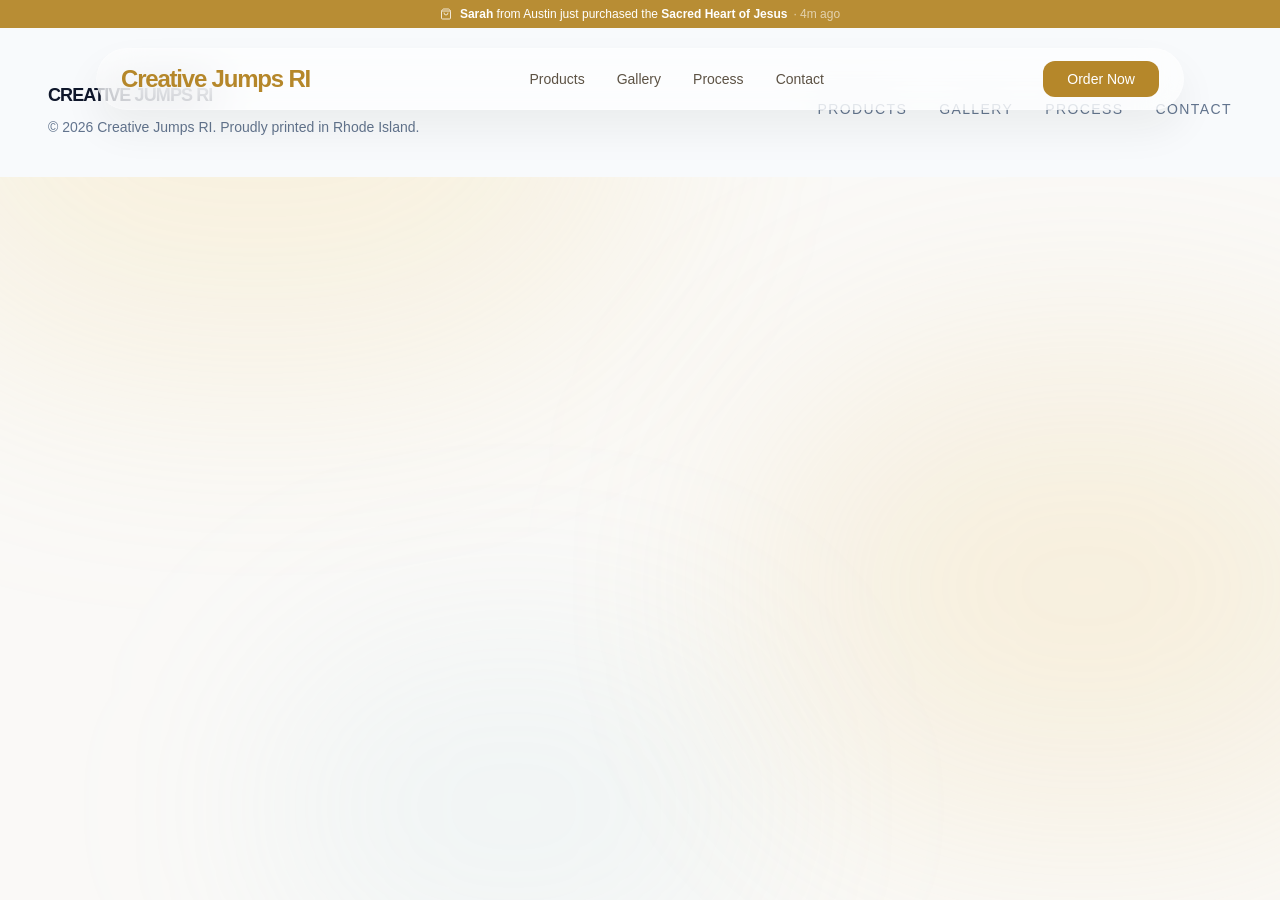
==== commit d85e9363: "Wire AETHEL HOME live Stripe payment link Payment link: https://buy.stripe.com/eVqdR84Ur2gc0J469L7Zu" ====
--- a/index.html
+++ b/index.html
@@ -152,7 +152,7 @@
         ]
       }
     </script>
-    <script type="module" crossorigin src="/assets/index-BskXwekl.js"></script>
+    <script type="module" crossorigin src="/assets/index-iyN1c5Y3.js"></script>
     <link rel="stylesheet" crossorigin href="/assets/index-DiJpVMod.css">
   </head>
   <body>
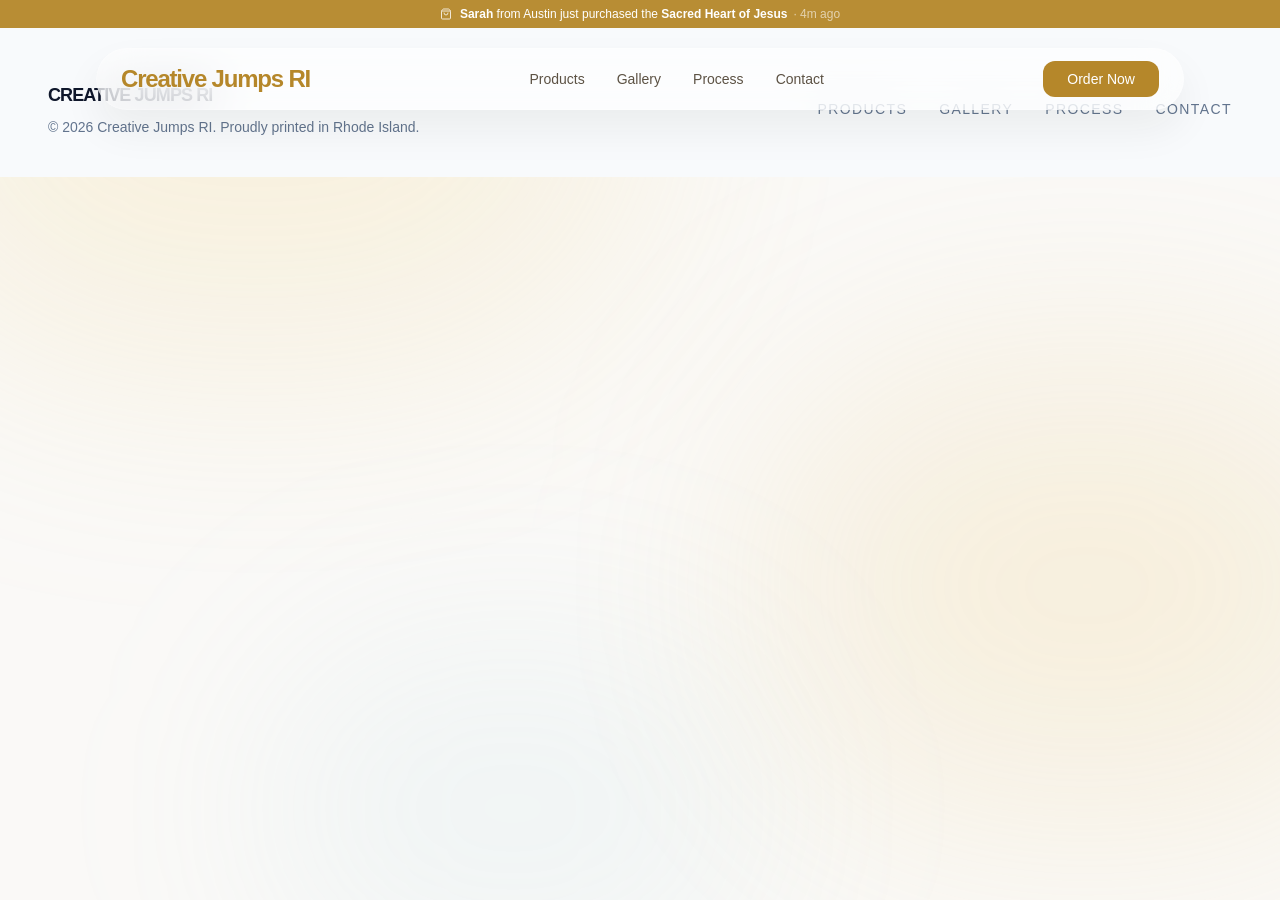
==== commit 4aff08d6: "Show full product image on detail page — switch hero img to object-contain Portrait marketing shots " ====
--- a/index.html
+++ b/index.html
@@ -152,7 +152,7 @@
         ]
       }
     </script>
-    <script type="module" crossorigin src="/assets/index-iyN1c5Y3.js"></script>
+    <script type="module" crossorigin src="/assets/index-CCBJJTRP.js"></script>
     <link rel="stylesheet" crossorigin href="/assets/index-DiJpVMod.css">
   </head>
   <body>
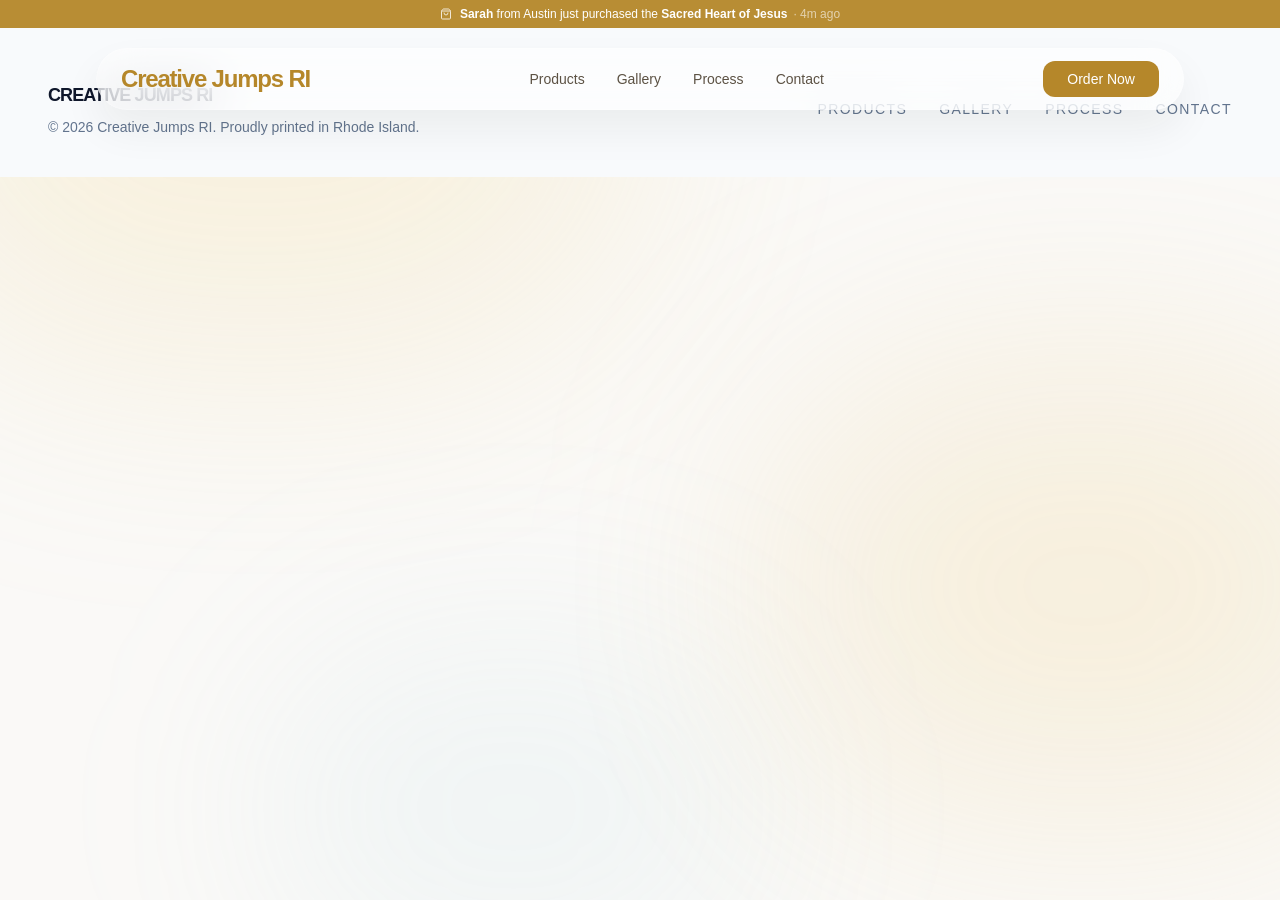
==== commit 71515ad4: "Use clean product shot (no text) for AETHEL HOME card thumbnail The marketing hero image is portrait" ====
--- a/index.html
+++ b/index.html
@@ -152,7 +152,7 @@
         ]
       }
     </script>
-    <script type="module" crossorigin src="/assets/index-CCBJJTRP.js"></script>
+    <script type="module" crossorigin src="/assets/index-C9uXtN7U.js"></script>
     <link rel="stylesheet" crossorigin href="/assets/index-DiJpVMod.css">
   </head>
   <body>
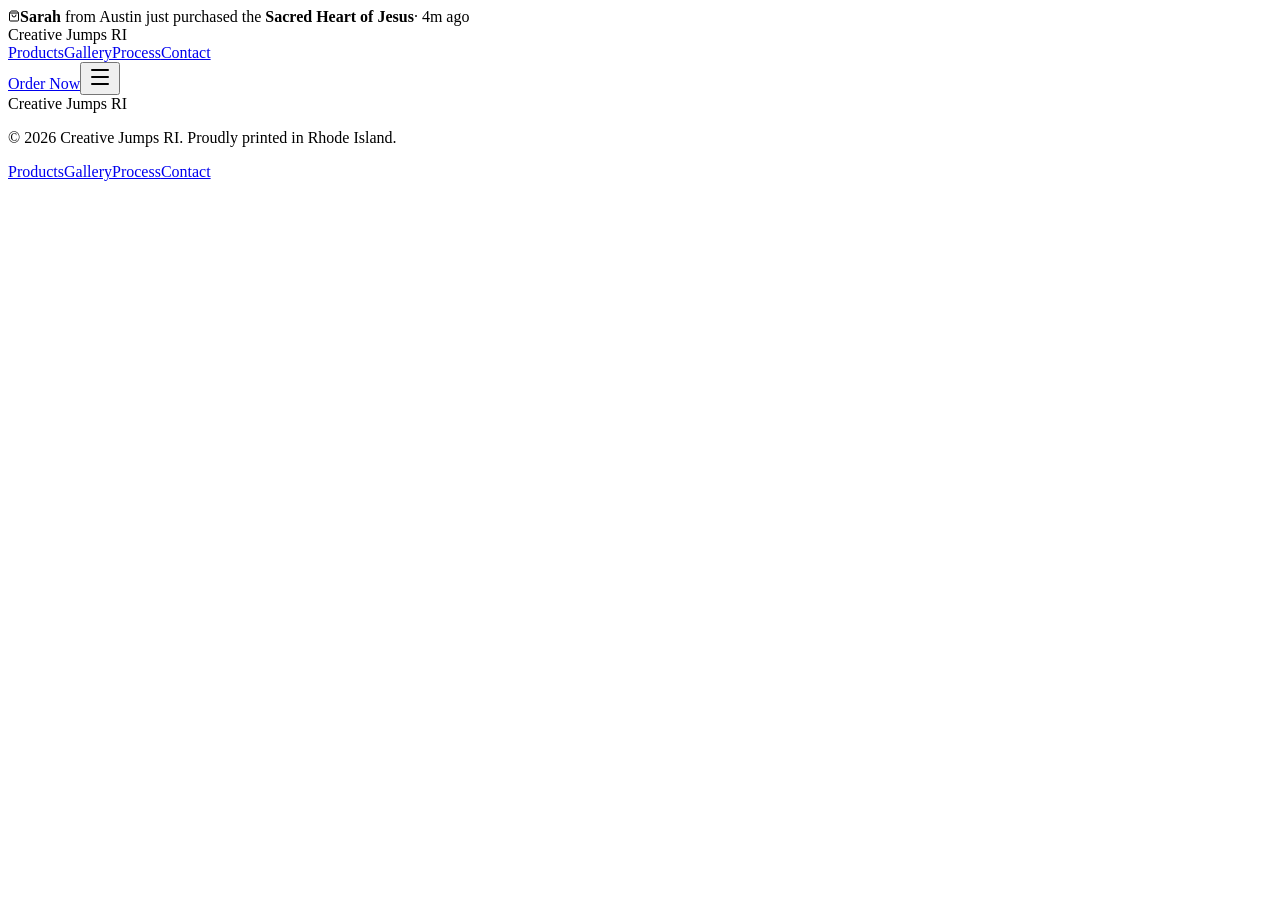
==== commit a70c0d10: "AETHEL HOME: portrait card aspect + free US shipping included - Product card containers now use aspe" ====
--- a/index.html
+++ b/index.html
@@ -152,8 +152,8 @@
         ]
       }
     </script>
-    <script type="module" crossorigin src="/assets/index-C9uXtN7U.js"></script>
-    <link rel="stylesheet" crossorigin href="/assets/index-DiJpVMod.css">
+    <script type="module" crossorigin src="/assets/index-CT1mBWCW.js"></script>
+    <link rel="stylesheet" crossorigin href="/assets/index-B-mQv6ze.css">
   </head>
   <body>
     <div id="root"></div>
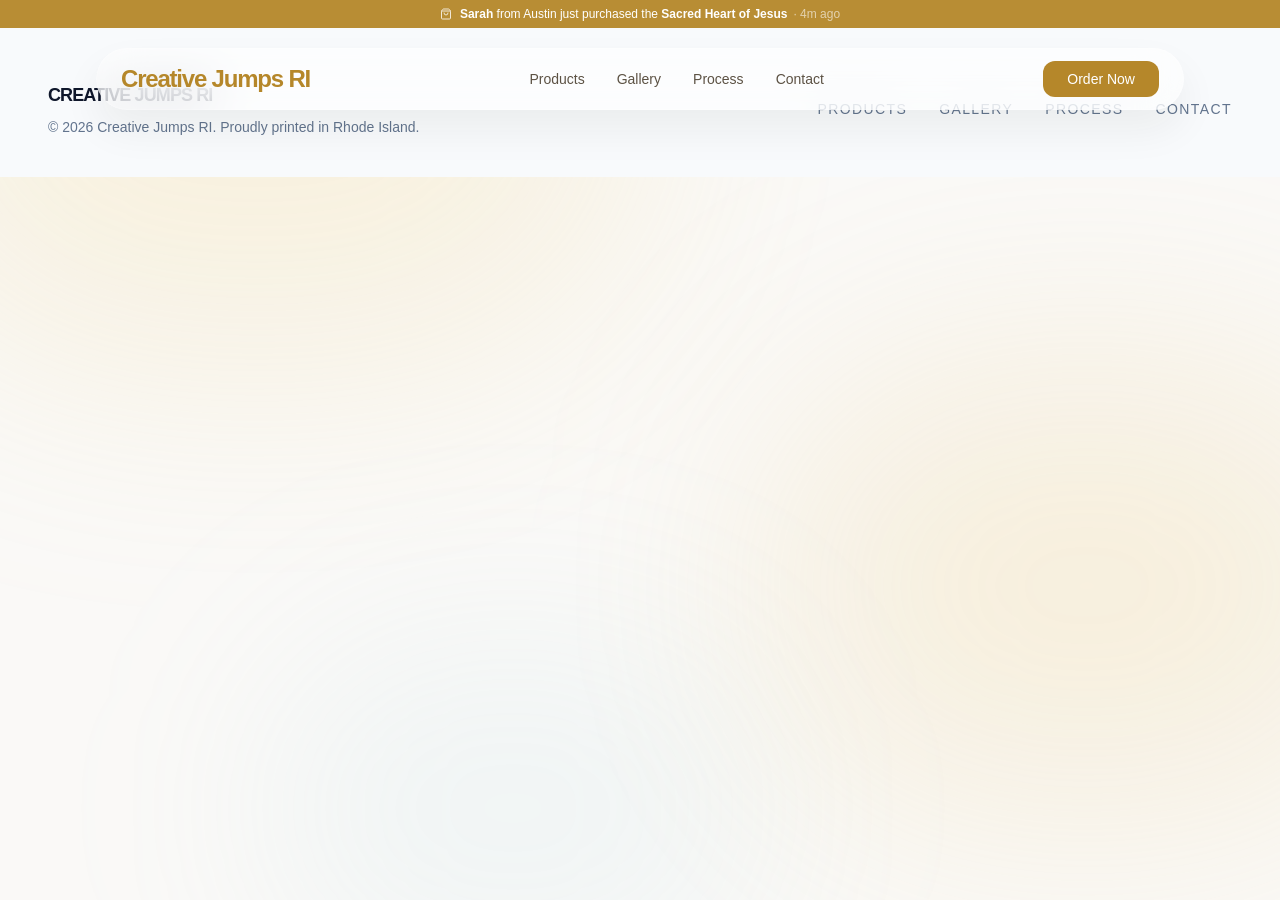
==== commit 00e2caab: "Remove detail-gallery letterbox for portrait products Use aspect-[3/4] + object-cover on the detail " ====
--- a/index.html
+++ b/index.html
@@ -152,8 +152,8 @@
         ]
       }
     </script>
-    <script type="module" crossorigin src="/assets/index-CT1mBWCW.js"></script>
-    <link rel="stylesheet" crossorigin href="/assets/index-B-mQv6ze.css">
+    <script type="module" crossorigin src="/assets/index-DAHa-eHc.js"></script>
+    <link rel="stylesheet" crossorigin href="/assets/index-BbCX2Pm9.css">
   </head>
   <body>
     <div id="root"></div>
--- a/assets/index-BbCX2Pm9.css
+++ b/assets/index-BbCX2Pm9.css
@@ -0,0 +1 @@
+/*! tailwindcss v4.2.2 | MIT License | https://tailwindcss.com */@layer properties{@supports (((-webkit-hyphens:none)) and (not (margin-trim:inline))) or ((-moz-orient:inline) and (not (color:rgb(from red r g b)))){*,:before,:after,::backdrop{--tw-translate-x:0;--tw-translate-y:0;--tw-translate-z:0;--tw-scale-x:1;--tw-scale-y:1;--tw-scale-z:1;--tw-space-y-reverse:0;--tw-border-style:solid;--tw-gradient-position:initial;--tw-gradient-from:#0000;--tw-gradient-via:#0000;--tw-gradient-to:#0000;--tw-gradient-stops:initial;--tw-gradient-via-stops:initial;--tw-gradient-from-position:0%;--tw-gradient-via-position:50%;--tw-gradient-to-position:100%;--tw-leading:initial;--tw-font-weight:initial;--tw-tracking:initial;--tw-shadow:0 0 #0000;--tw-shadow-color:initial;--tw-shadow-alpha:100%;--tw-inset-shadow:0 0 #0000;--tw-inset-shadow-color:initial;--tw-inset-shadow-alpha:100%;--tw-ring-color:initial;--tw-ring-shadow:0 0 #0000;--tw-inset-ring-color:initial;--tw-inset-ring-shadow:0 0 #0000;--tw-ring-inset:initial;--tw-ring-offset-width:0px;--tw-ring-offset-color:#fff;--tw-ring-offset-shadow:0 0 #0000;--tw-blur:initial;--tw-brightness:initial;--tw-contrast:initial;--tw-grayscale:initial;--tw-hue-rotate:initial;--tw-invert:initial;--tw-opacity:initial;--tw-saturate:initial;--tw-sepia:initial;--tw-drop-shadow:initial;--tw-drop-shadow-color:initial;--tw-drop-shadow-alpha:100%;--tw-drop-shadow-size:initial;--tw-backdrop-blur:initial;--tw-backdrop-brightness:initial;--tw-backdrop-contrast:initial;--tw-backdrop-grayscale:initial;--tw-backdrop-hue-rotate:initial;--tw-backdrop-invert:initial;--tw-backdrop-opacity:initial;--tw-backdrop-saturate:initial;--tw-backdrop-sepia:initial;--tw-duration:initial}}}@layer theme{:root,:host{--font-sans:ui-sans-serif, system-ui, sans-serif, "Apple Color Emoji", "Segoe UI Emoji", "Segoe UI Symbol", "Noto Color Emoji";--font-mono:ui-monospace, SFMono-Regular, Menlo, Monaco, Consolas, "Liberation Mono", "Courier New", monospace;--color-slate-50:oklch(98.4% .003 247.858);--color-slate-200:oklch(92.9% .013 255.508);--color-slate-500:oklch(55.4% .046 257.417);--color-slate-900:oklch(20.8% .042 265.755);--color-black:#000;--color-white:#fff;--spacing:.25rem;--container-md:28rem;--container-lg:32rem;--container-xl:36rem;--container-2xl:42rem;--container-3xl:48rem;--container-6xl:72rem;--container-7xl:80rem;--text-xs:.75rem;--text-xs--line-height:calc(1 / .75);--text-sm:.875rem;--text-sm--line-height:calc(1.25 / .875);--text-base:1rem;--text-base--line-height: 1.5 ;--text-lg:1.125rem;--text-lg--line-height:calc(1.75 / 1.125);--text-xl:1.25rem;--text-xl--line-height:calc(1.75 / 1.25);--text-2xl:1.5rem;--text-2xl--line-height:calc(2 / 1.5);--text-3xl:1.875rem;--text-3xl--line-height: 1.2 ;--text-4xl:2.25rem;--text-4xl--line-height:calc(2.5 / 2.25);--font-weight-medium:500;--font-weight-bold:700;--tracking-tighter:-.05em;--tracking-tight:-.025em;--tracking-normal:0em;--tracking-wide:.025em;--tracking-wider:.05em;--tracking-widest:.1em;--leading-tight:1.25;--leading-relaxed:1.625;--radius-lg:.5rem;--radius-xl:.75rem;--radius-2xl:1rem;--radius-3xl:1.5rem;--blur-sm:8px;--blur-xl:24px;--blur-2xl:40px;--blur-3xl:64px;--aspect-video:16 / 9;--default-transition-duration:.15s;--default-transition-timing-function:cubic-bezier(.4, 0, .2, 1);--default-font-family:var(--font-sans);--default-mono-font-family:var(--font-mono);--font-headline:"Space Grotesk", sans-serif;--font-body:"Manrope", sans-serif;--color-primary:#b5872a;--color-primary-container:#f0d080;--color-secondary:#5a3e1b;--color-secondary-container:#e8c97a;--color-tertiary:#2a4a5a;--color-tertiary-container:#a8d4e8;--color-surface:#faf9f7;--color-on-surface:#1e1a14;--color-on-surface-variant:#5c5244;--color-surface-container-low:#f2efe9;--color-surface-container-high:#e8e3db;--color-surface-container-lowest:#fff;--color-outline-variant:#c4bbb0}}@layer base{*,:after,:before,::backdrop{box-sizing:border-box;border:0 solid;margin:0;padding:0}::file-selector-button{box-sizing:border-box;border:0 solid;margin:0;padding:0}html,:host{-webkit-text-size-adjust:100%;-moz-tab-size:4;tab-size:4;line-height:1.5;font-family:var(--default-font-family,ui-sans-serif, system-ui, sans-serif, "Apple Color Emoji", "Segoe UI Emoji", "Segoe UI Symbol", "Noto Color Emoji");font-feature-settings:var(--default-font-feature-settings,normal);font-variation-settings:var(--default-font-variation-settings,normal);-webkit-tap-highlight-color:transparent}hr{height:0;color:inherit;border-top-width:1px}abbr:where([title]){-webkit-text-decoration:underline dotted;text-decoration:underline dotted}h1,h2,h3,h4,h5,h6{font-size:inherit;font-weight:inherit}a{color:inherit;-webkit-text-decoration:inherit;text-decoration:inherit}b,strong{font-weight:bolder}code,kbd,samp,pre{font-family:var(--default-mono-font-family,ui-monospace, SFMono-Regular, Menlo, Monaco, Consolas, "Liberation Mono", "Courier New", monospace);font-feature-settings:var(--default-mono-font-feature-settings,normal);font-variation-settings:var(--default-mono-font-variation-settings,normal);font-size:1em}small{font-size:80%}sub,sup{vertical-align:baseline;font-size:75%;line-height:0;position:relative}sub{bottom:-.25em}sup{top:-.5em}table{text-indent:0;border-color:inherit;border-collapse:collapse}:-moz-focusring{outline:auto}progress{vertical-align:baseline}summary{display:list-item}ol,ul,menu{list-style:none}img,svg,video,canvas,audio,iframe,embed,object{vertical-align:middle;display:block}img,video{max-width:100%;height:auto}button,input,select,optgroup,textarea{font:inherit;font-feature-settings:inherit;font-variation-settings:inherit;letter-spacing:inherit;color:inherit;opacity:1;background-color:#0000;border-radius:0}::file-selector-button{font:inherit;font-feature-settings:inherit;font-variation-settings:inherit;letter-spacing:inherit;color:inherit;opacity:1;background-color:#0000;border-radius:0}:where(select:is([multiple],[size])) optgroup{font-weight:bolder}:where(select:is([multiple],[size])) optgroup option{padding-inline-start:20px}::file-selector-button{margin-inline-end:4px}::placeholder{opacity:1}@supports (not ((-webkit-appearance:-apple-pay-button))) or (contain-intrinsic-size:1px){::placeholder{color:currentColor}@supports (color:color-mix(in lab,red,red)){::placeholder{color:color-mix(in oklab,currentcolor 50%,transparent)}}}textarea{resize:vertical}::-webkit-search-decoration{-webkit-appearance:none}::-webkit-date-and-time-value{min-height:1lh;text-align:inherit}::-webkit-datetime-edit{display:inline-flex}::-webkit-datetime-edit-fields-wrapper{padding:0}::-webkit-datetime-edit{padding-block:0}::-webkit-datetime-edit-year-field{padding-block:0}::-webkit-datetime-edit-month-field{padding-block:0}::-webkit-datetime-edit-day-field{padding-block:0}::-webkit-datetime-edit-hour-field{padding-block:0}::-webkit-datetime-edit-minute-field{padding-block:0}::-webkit-datetime-edit-second-field{padding-block:0}::-webkit-datetime-edit-millisecond-field{padding-block:0}::-webkit-datetime-edit-meridiem-field{padding-block:0}::-webkit-calendar-picker-indicator{line-height:1}:-moz-ui-invalid{box-shadow:none}button,input:where([type=button],[type=reset],[type=submit]){-webkit-appearance:button;-moz-appearance:button;appearance:button}::file-selector-button{-webkit-appearance:button;-moz-appearance:button;appearance:button}::-webkit-inner-spin-button{height:auto}::-webkit-outer-spin-button{height:auto}[hidden]:where(:not([hidden=until-found])){display:none!important}body{background-color:var(--color-surface);font-family:var(--font-body);color:var(--color-on-surface)}h1{font-size:clamp(2.5rem,8vw,4.5rem);line-height:1.1}h2{font-size:clamp(2rem,6vw,3.5rem);line-height:1.2}}@layer components;@layer utilities{.pointer-events-auto{pointer-events:auto}.pointer-events-none{pointer-events:none}.visible{visibility:visible}.absolute{position:absolute}.fixed{position:fixed}.relative{position:relative}.static{position:static}.-inset-4{inset:calc(var(--spacing) * -4)}.inset-0{inset:calc(var(--spacing) * 0)}.-top-3{top:calc(var(--spacing) * -3)}.-top-4{top:calc(var(--spacing) * -4)}.-top-\[20\%\]{top:-20%}.top-0{top:calc(var(--spacing) * 0)}.top-0\.5{top:calc(var(--spacing) * .5)}.top-1\/2{top:50%}.top-4{top:calc(var(--spacing) * 4)}.top-\[40\%\]{top:40%}.top-full{top:100%}.-right-4{right:calc(var(--spacing) * -4)}.-right-\[10\%\]{right:-10%}.right-0{right:calc(var(--spacing) * 0)}.right-3{right:calc(var(--spacing) * 3)}.right-4{right:calc(var(--spacing) * 4)}.-bottom-6{bottom:calc(var(--spacing) * -6)}.-bottom-\[10\%\]{bottom:-10%}.-left-6{left:calc(var(--spacing) * -6)}.-left-\[10\%\]{left:-10%}.left-0{left:calc(var(--spacing) * 0)}.left-0\.5{left:calc(var(--spacing) * .5)}.left-1\/2{left:50%}.left-3{left:calc(var(--spacing) * 3)}.left-4{left:calc(var(--spacing) * 4)}.left-\[20\%\]{left:20%}.-z-10{z-index:-10}.z-10{z-index:10}.z-50{z-index:50}.z-\[60\]{z-index:60}.z-\[100\]{z-index:100}.order-1{order:1}.order-2{order:2}.mx-auto{margin-inline:auto}.mt-0\.5{margin-top:calc(var(--spacing) * .5)}.mt-2{margin-top:calc(var(--spacing) * 2)}.mt-3{margin-top:calc(var(--spacing) * 3)}.mt-4{margin-top:calc(var(--spacing) * 4)}.mt-6{margin-top:calc(var(--spacing) * 6)}.mt-9{margin-top:calc(var(--spacing) * 9)}.mt-auto{margin-top:auto}.mb-1{margin-bottom:calc(var(--spacing) * 1)}.mb-2{margin-bottom:calc(var(--spacing) * 2)}.mb-3{margin-bottom:calc(var(--spacing) * 3)}.mb-4{margin-bottom:calc(var(--spacing) * 4)}.mb-6{margin-bottom:calc(var(--spacing) * 6)}.mb-8{margin-bottom:calc(var(--spacing) * 8)}.mb-12{margin-bottom:calc(var(--spacing) * 12)}.mb-14{margin-bottom:calc(var(--spacing) * 14)}.ml-1\.5{margin-left:calc(var(--spacing) * 1.5)}.block{display:block}.flex{display:flex}.grid{display:grid}.hidden{display:none}.inline{display:inline}.inline-flex{display:inline-flex}.table{display:table}.aspect-\[3\/4\]{aspect-ratio:3/4}.aspect-\[4\/5\]{aspect-ratio:4/5}.aspect-\[9\/16\]{aspect-ratio:9/16}.aspect-square{aspect-ratio:1}.h-2{height:calc(var(--spacing) * 2)}.h-5{height:calc(var(--spacing) * 5)}.h-6{height:calc(var(--spacing) * 6)}.h-10{height:calc(var(--spacing) * 10)}.h-14{height:calc(var(--spacing) * 14)}.h-20{height:calc(var(--spacing) * 20)}.h-32{height:calc(var(--spacing) * 32)}.h-56{height:calc(var(--spacing) * 56)}.h-\[40\%\]{height:40%}.h-\[50\%\]{height:50%}.h-\[60\%\]{height:60%}.h-\[120\%\]{height:120%}.h-auto{height:auto}.h-full{height:100%}.min-h-screen{min-height:100vh}.w-2{width:calc(var(--spacing) * 2)}.w-5{width:calc(var(--spacing) * 5)}.w-10{width:calc(var(--spacing) * 10)}.w-11{width:calc(var(--spacing) * 11)}.w-14{width:calc(var(--spacing) * 14)}.w-20{width:calc(var(--spacing) * 20)}.w-32{width:calc(var(--spacing) * 32)}.w-\[40\%\]{width:40%}.w-\[50\%\]{width:50%}.w-\[60\%\]{width:60%}.w-\[120\%\]{width:120%}.w-full{width:100%}.max-w-2xl{max-width:var(--container-2xl)}.max-w-3xl{max-width:var(--container-3xl)}.max-w-6xl{max-width:var(--container-6xl)}.max-w-7xl{max-width:var(--container-7xl)}.max-w-lg{max-width:var(--container-lg)}.max-w-md{max-width:var(--container-md)}.max-w-xl{max-width:var(--container-xl)}.flex-1{flex:1}.shrink-0{flex-shrink:0}.-translate-x-1\/2{--tw-translate-x: -50% ;translate:var(--tw-translate-x) var(--tw-translate-y)}.translate-x-0{--tw-translate-x:calc(var(--spacing) * 0);translate:var(--tw-translate-x) var(--tw-translate-y)}.translate-x-5{--tw-translate-x:calc(var(--spacing) * 5);translate:var(--tw-translate-x) var(--tw-translate-y)}.-translate-y-1\/2{--tw-translate-y: -50% ;translate:var(--tw-translate-x) var(--tw-translate-y)}.scale-90{--tw-scale-x:90%;--tw-scale-y:90%;--tw-scale-z:90%;scale:var(--tw-scale-x) var(--tw-scale-y)}.cursor-pointer{cursor:pointer}.resize-none{resize:none}.grid-cols-1{grid-template-columns:repeat(1,minmax(0,1fr))}.grid-cols-2{grid-template-columns:repeat(2,minmax(0,1fr))}.flex-col{flex-direction:column}.flex-wrap{flex-wrap:wrap}.items-baseline{align-items:baseline}.items-center{align-items:center}.items-end{align-items:flex-end}.items-start{align-items:flex-start}.justify-between{justify-content:space-between}.justify-center{justify-content:center}.justify-end{justify-content:flex-end}.gap-0\.5{gap:calc(var(--spacing) * .5)}.gap-1{gap:calc(var(--spacing) * 1)}.gap-1\.5{gap:calc(var(--spacing) * 1.5)}.gap-2{gap:calc(var(--spacing) * 2)}.gap-2\.5{gap:calc(var(--spacing) * 2.5)}.gap-3{gap:calc(var(--spacing) * 3)}.gap-4{gap:calc(var(--spacing) * 4)}.gap-6{gap:calc(var(--spacing) * 6)}.gap-8{gap:calc(var(--spacing) * 8)}.gap-12{gap:calc(var(--spacing) * 12)}:where(.space-y-8>:not(:last-child)){--tw-space-y-reverse:0;margin-block-start:calc(calc(var(--spacing) * 8) * var(--tw-space-y-reverse));margin-block-end:calc(calc(var(--spacing) * 8) * calc(1 - var(--tw-space-y-reverse)))}.truncate{text-overflow:ellipsis;white-space:nowrap;overflow:hidden}.overflow-hidden{overflow:hidden}.overflow-x-hidden{overflow-x:hidden}.rounded-2xl{border-radius:var(--radius-2xl)}.rounded-\[1\.5rem\]{border-radius:1.5rem}.rounded-\[1rem\]{border-radius:1rem}.rounded-\[2rem\]{border-radius:2rem}.rounded-full{border-radius:3.40282e38px}.rounded-lg{border-radius:var(--radius-lg)}.rounded-xl{border-radius:var(--radius-xl)}.border{border-style:var(--tw-border-style);border-width:1px}.border-2{border-style:var(--tw-border-style);border-width:2px}.border-t{border-top-style:var(--tw-border-style);border-top-width:1px}.border-outline-variant\/30{border-color:#c4bbb04d}@supports (color:color-mix(in lab,red,red)){.border-outline-variant\/30{border-color:color-mix(in oklab,var(--color-outline-variant) 30%,transparent)}}.border-primary{border-color:var(--color-primary)}.border-primary\/20{border-color:#b5872a33}@supports (color:color-mix(in lab,red,red)){.border-primary\/20{border-color:color-mix(in oklab,var(--color-primary) 20%,transparent)}}.border-primary\/40{border-color:#b5872a66}@supports (color:color-mix(in lab,red,red)){.border-primary\/40{border-color:color-mix(in oklab,var(--color-primary) 40%,transparent)}}.border-slate-200\/10{border-color:#e2e8f01a}@supports (color:color-mix(in lab,red,red)){.border-slate-200\/10{border-color:color-mix(in oklab,var(--color-slate-200) 10%,transparent)}}.border-transparent{border-color:#0000}.border-white\/20{border-color:#fff3}@supports (color:color-mix(in lab,red,red)){.border-white\/20{border-color:color-mix(in oklab,var(--color-white) 20%,transparent)}}.bg-black\/50{background-color:#00000080}@supports (color:color-mix(in lab,red,red)){.bg-black\/50{background-color:color-mix(in oklab,var(--color-black) 50%,transparent)}}.bg-on-surface\/80{background-color:#1e1a14cc}@supports (color:color-mix(in lab,red,red)){.bg-on-surface\/80{background-color:color-mix(in oklab,var(--color-on-surface) 80%,transparent)}}.bg-outline-variant\/50{background-color:#c4bbb080}@supports (color:color-mix(in lab,red,red)){.bg-outline-variant\/50{background-color:color-mix(in oklab,var(--color-outline-variant) 50%,transparent)}}.bg-primary{background-color:var(--color-primary)}.bg-primary-container\/20{background-color:#f0d08033}@supports (color:color-mix(in lab,red,red)){.bg-primary-container\/20{background-color:color-mix(in oklab,var(--color-primary-container) 20%,transparent)}}.bg-primary-container\/30{background-color:#f0d0804d}@supports (color:color-mix(in lab,red,red)){.bg-primary-container\/30{background-color:color-mix(in oklab,var(--color-primary-container) 30%,transparent)}}.bg-primary\/5{background-color:#b5872a0d}@supports (color:color-mix(in lab,red,red)){.bg-primary\/5{background-color:color-mix(in oklab,var(--color-primary) 5%,transparent)}}.bg-primary\/10{background-color:#b5872a1a}@supports (color:color-mix(in lab,red,red)){.bg-primary\/10{background-color:color-mix(in oklab,var(--color-primary) 10%,transparent)}}.bg-primary\/80{background-color:#b5872acc}@supports (color:color-mix(in lab,red,red)){.bg-primary\/80{background-color:color-mix(in oklab,var(--color-primary) 80%,transparent)}}.bg-primary\/95{background-color:#b5872af2}@supports (color:color-mix(in lab,red,red)){.bg-primary\/95{background-color:color-mix(in oklab,var(--color-primary) 95%,transparent)}}.bg-secondary-container\/20{background-color:#e8c97a33}@supports (color:color-mix(in lab,red,red)){.bg-secondary-container\/20{background-color:color-mix(in oklab,var(--color-secondary-container) 20%,transparent)}}.bg-secondary-container\/30{background-color:#e8c97a4d}@supports (color:color-mix(in lab,red,red)){.bg-secondary-container\/30{background-color:color-mix(in oklab,var(--color-secondary-container) 30%,transparent)}}.bg-slate-50{background-color:var(--color-slate-50)}.bg-surface-container-high{background-color:var(--color-surface-container-high)}.bg-surface-container-low{background-color:var(--color-surface-container-low)}.bg-surface-container-low\/30{background-color:#f2efe94d}@supports (color:color-mix(in lab,red,red)){.bg-surface-container-low\/30{background-color:color-mix(in oklab,var(--color-surface-container-low) 30%,transparent)}}.bg-surface-container-low\/50{background-color:#f2efe980}@supports (color:color-mix(in lab,red,red)){.bg-surface-container-low\/50{background-color:color-mix(in oklab,var(--color-surface-container-low) 50%,transparent)}}.bg-tertiary-container\/10{background-color:#a8d4e81a}@supports (color:color-mix(in lab,red,red)){.bg-tertiary-container\/10{background-color:color-mix(in oklab,var(--color-tertiary-container) 10%,transparent)}}.bg-tertiary-container\/30{background-color:#a8d4e84d}@supports (color:color-mix(in lab,red,red)){.bg-tertiary-container\/30{background-color:color-mix(in oklab,var(--color-tertiary-container) 30%,transparent)}}.bg-white{background-color:var(--color-white)}.bg-white\/20{background-color:#fff3}@supports (color:color-mix(in lab,red,red)){.bg-white\/20{background-color:color-mix(in oklab,var(--color-white) 20%,transparent)}}.bg-gradient-to-r{--tw-gradient-position:to right in oklab;background-image:linear-gradient(var(--tw-gradient-stops))}.bg-gradient-to-t{--tw-gradient-position:to top in oklab;background-image:linear-gradient(var(--tw-gradient-stops))}.bg-gradient-to-tr{--tw-gradient-position:to top right in oklab;background-image:linear-gradient(var(--tw-gradient-stops))}.from-on-surface\/60{--tw-gradient-from:#1e1a1499}@supports (color:color-mix(in lab,red,red)){.from-on-surface\/60{--tw-gradient-from:color-mix(in oklab, var(--color-on-surface) 60%, transparent)}}.from-on-surface\/60{--tw-gradient-stops:var(--tw-gradient-via-stops,var(--tw-gradient-position), var(--tw-gradient-from) var(--tw-gradient-from-position), var(--tw-gradient-to) var(--tw-gradient-to-position))}.from-on-surface\/70{--tw-gradient-from:#1e1a14b3}@supports (color:color-mix(in lab,red,red)){.from-on-surface\/70{--tw-gradient-from:color-mix(in oklab, var(--color-on-surface) 70%, transparent)}}.from-on-surface\/70{--tw-gradient-stops:var(--tw-gradient-via-stops,var(--tw-gradient-position), var(--tw-gradient-from) var(--tw-gradient-from-position), var(--tw-gradient-to) var(--tw-gradient-to-position))}.from-primary{--tw-gradient-from:var(--color-primary);--tw-gradient-stops:var(--tw-gradient-via-stops,var(--tw-gradient-position), var(--tw-gradient-from) var(--tw-gradient-from-position), var(--tw-gradient-to) var(--tw-gradient-to-position))}.from-primary\/5{--tw-gradient-from:#b5872a0d}@supports (color:color-mix(in lab,red,red)){.from-primary\/5{--tw-gradient-from:color-mix(in oklab, var(--color-primary) 5%, transparent)}}.from-primary\/5{--tw-gradient-stops:var(--tw-gradient-via-stops,var(--tw-gradient-position), var(--tw-gradient-from) var(--tw-gradient-from-position), var(--tw-gradient-to) var(--tw-gradient-to-position))}.via-transparent{--tw-gradient-via:transparent;--tw-gradient-via-stops:var(--tw-gradient-position), var(--tw-gradient-from) var(--tw-gradient-from-position), var(--tw-gradient-via) var(--tw-gradient-via-position), var(--tw-gradient-to) var(--tw-gradient-to-position);--tw-gradient-stops:var(--tw-gradient-via-stops)}.to-secondary-container{--tw-gradient-to:var(--color-secondary-container);--tw-gradient-stops:var(--tw-gradient-via-stops,var(--tw-gradient-position), var(--tw-gradient-from) var(--tw-gradient-from-position), var(--tw-gradient-to) var(--tw-gradient-to-position))}.to-secondary-container\/5{--tw-gradient-to:#e8c97a0d}@supports (color:color-mix(in lab,red,red)){.to-secondary-container\/5{--tw-gradient-to:color-mix(in oklab, var(--color-secondary-container) 5%, transparent)}}.to-secondary-container\/5{--tw-gradient-stops:var(--tw-gradient-via-stops,var(--tw-gradient-position), var(--tw-gradient-from) var(--tw-gradient-from-position), var(--tw-gradient-to) var(--tw-gradient-to-position))}.to-transparent{--tw-gradient-to:transparent;--tw-gradient-stops:var(--tw-gradient-via-stops,var(--tw-gradient-position), var(--tw-gradient-from) var(--tw-gradient-from-position), var(--tw-gradient-to) var(--tw-gradient-to-position))}.bg-clip-text{-webkit-background-clip:text;background-clip:text}.fill-primary{fill:var(--color-primary)}.object-contain{object-fit:contain}.object-cover{object-fit:cover}.p-1{padding:calc(var(--spacing) * 1)}.p-2{padding:calc(var(--spacing) * 2)}.p-3{padding:calc(var(--spacing) * 3)}.p-4{padding:calc(var(--spacing) * 4)}.p-5{padding:calc(var(--spacing) * 5)}.p-6{padding:calc(var(--spacing) * 6)}.p-8{padding:calc(var(--spacing) * 8)}.px-3{padding-inline:calc(var(--spacing) * 3)}.px-4{padding-inline:calc(var(--spacing) * 4)}.px-6{padding-inline:calc(var(--spacing) * 6)}.px-8{padding-inline:calc(var(--spacing) * 8)}.px-10{padding-inline:calc(var(--spacing) * 10)}.py-1{padding-block:calc(var(--spacing) * 1)}.py-1\.5{padding-block:calc(var(--spacing) * 1.5)}.py-2{padding-block:calc(var(--spacing) * 2)}.py-2\.5{padding-block:calc(var(--spacing) * 2.5)}.py-3{padding-block:calc(var(--spacing) * 3)}.py-4{padding-block:calc(var(--spacing) * 4)}.py-8{padding-block:calc(var(--spacing) * 8)}.pt-4{padding-top:calc(var(--spacing) * 4)}.pt-16{padding-top:calc(var(--spacing) * 16)}.pt-28{padding-top:calc(var(--spacing) * 28)}.pt-32{padding-top:calc(var(--spacing) * 32)}.pr-4{padding-right:calc(var(--spacing) * 4)}.pb-4{padding-bottom:calc(var(--spacing) * 4)}.pb-8{padding-bottom:calc(var(--spacing) * 8)}.pb-20{padding-bottom:calc(var(--spacing) * 20)}.pl-9{padding-left:calc(var(--spacing) * 9)}.text-center{text-align:center}.font-body{font-family:var(--font-body)}.font-headline{font-family:var(--font-headline)}.font-mono{font-family:var(--font-mono)}.text-2xl{font-size:var(--text-2xl);line-height:var(--tw-leading,var(--text-2xl--line-height))}.text-3xl{font-size:var(--text-3xl);line-height:var(--tw-leading,var(--text-3xl--line-height))}.text-4xl{font-size:var(--text-4xl);line-height:var(--tw-leading,var(--text-4xl--line-height))}.text-base{font-size:var(--text-base);line-height:var(--tw-leading,var(--text-base--line-height))}.text-lg{font-size:var(--text-lg);line-height:var(--tw-leading,var(--text-lg--line-height))}.text-sm{font-size:var(--text-sm);line-height:var(--tw-leading,var(--text-sm--line-height))}.text-xl{font-size:var(--text-xl);line-height:var(--tw-leading,var(--text-xl--line-height))}.text-xs{font-size:var(--text-xs);line-height:var(--tw-leading,var(--text-xs--line-height))}.text-\[10px\]{font-size:10px}.leading-relaxed{--tw-leading:var(--leading-relaxed);line-height:var(--leading-relaxed)}.leading-tight{--tw-leading:var(--leading-tight);line-height:var(--leading-tight)}.font-bold{--tw-font-weight:var(--font-weight-bold);font-weight:var(--font-weight-bold)}.font-medium{--tw-font-weight:var(--font-weight-medium);font-weight:var(--font-weight-medium)}.tracking-normal{--tw-tracking:var(--tracking-normal);letter-spacing:var(--tracking-normal)}.tracking-tight{--tw-tracking:var(--tracking-tight);letter-spacing:var(--tracking-tight)}.tracking-tighter{--tw-tracking:var(--tracking-tighter);letter-spacing:var(--tracking-tighter)}.tracking-wide{--tw-tracking:var(--tracking-wide);letter-spacing:var(--tracking-wide)}.tracking-wider{--tw-tracking:var(--tracking-wider);letter-spacing:var(--tracking-wider)}.tracking-widest{--tw-tracking:var(--tracking-widest);letter-spacing:var(--tracking-widest)}.text-on-surface{color:var(--color-on-surface)}.text-on-surface-variant{color:var(--color-on-surface-variant)}.text-on-surface-variant\/60{color:#5c524499}@supports (color:color-mix(in lab,red,red)){.text-on-surface-variant\/60{color:color-mix(in oklab,var(--color-on-surface-variant) 60%,transparent)}}.text-outline-variant\/30{color:#c4bbb04d}@supports (color:color-mix(in lab,red,red)){.text-outline-variant\/30{color:color-mix(in oklab,var(--color-outline-variant) 30%,transparent)}}.text-primary{color:var(--color-primary)}.text-secondary{color:var(--color-secondary)}.text-slate-500{color:var(--color-slate-500)}.text-slate-900{color:var(--color-slate-900)}.text-tertiary{color:var(--color-tertiary)}.text-transparent{color:#0000}.text-white{color:var(--color-white)}.text-white\/70{color:#ffffffb3}@supports (color:color-mix(in lab,red,red)){.text-white\/70{color:color-mix(in oklab,var(--color-white) 70%,transparent)}}.text-white\/80{color:#fffc}@supports (color:color-mix(in lab,red,red)){.text-white\/80{color:color-mix(in oklab,var(--color-white) 80%,transparent)}}.normal-case{text-transform:none}.uppercase{text-transform:uppercase}.underline{text-decoration-line:underline}.opacity-0{opacity:0}.opacity-60{opacity:.6}.opacity-70{opacity:.7}.opacity-80{opacity:.8}.shadow{--tw-shadow:0 1px 3px 0 var(--tw-shadow-color,#0000001a), 0 1px 2px -1px var(--tw-shadow-color,#0000001a);box-shadow:var(--tw-inset-shadow),var(--tw-inset-ring-shadow),var(--tw-ring-offset-shadow),var(--tw-ring-shadow),var(--tw-shadow)}.shadow-2xl{--tw-shadow:0 25px 50px -12px var(--tw-shadow-color,#00000040);box-shadow:var(--tw-inset-shadow),var(--tw-inset-ring-shadow),var(--tw-ring-offset-shadow),var(--tw-ring-shadow),var(--tw-shadow)}.shadow-lg{--tw-shadow:0 10px 15px -3px var(--tw-shadow-color,#0000001a), 0 4px 6px -4px var(--tw-shadow-color,#0000001a);box-shadow:var(--tw-inset-shadow),var(--tw-inset-ring-shadow),var(--tw-ring-offset-shadow),var(--tw-ring-shadow),var(--tw-shadow)}.shadow-xl{--tw-shadow:0 20px 25px -5px var(--tw-shadow-color,#0000001a), 0 8px 10px -6px var(--tw-shadow-color,#0000001a);box-shadow:var(--tw-inset-shadow),var(--tw-inset-ring-shadow),var(--tw-ring-offset-shadow),var(--tw-ring-shadow),var(--tw-shadow)}.shadow-primary\/10{--tw-shadow-color:#b5872a1a}@supports (color:color-mix(in lab,red,red)){.shadow-primary\/10{--tw-shadow-color:color-mix(in oklab, color-mix(in oklab, var(--color-primary) 10%, transparent) var(--tw-shadow-alpha), transparent)}}.shadow-primary\/20{--tw-shadow-color:#b5872a33}@supports (color:color-mix(in lab,red,red)){.shadow-primary\/20{--tw-shadow-color:color-mix(in oklab, color-mix(in oklab, var(--color-primary) 20%, transparent) var(--tw-shadow-alpha), transparent)}}.blur-2xl{--tw-blur:blur(var(--blur-2xl));filter:var(--tw-blur,) var(--tw-brightness,) var(--tw-contrast,) var(--tw-grayscale,) var(--tw-hue-rotate,) var(--tw-invert,) var(--tw-saturate,) var(--tw-sepia,) var(--tw-drop-shadow,)}.blur-3xl{--tw-blur:blur(var(--blur-3xl));filter:var(--tw-blur,) var(--tw-brightness,) var(--tw-contrast,) var(--tw-grayscale,) var(--tw-hue-rotate,) var(--tw-invert,) var(--tw-saturate,) var(--tw-sepia,) var(--tw-drop-shadow,)}.blur-\[100px\]{--tw-blur:blur(100px);filter:var(--tw-blur,) var(--tw-brightness,) var(--tw-contrast,) var(--tw-grayscale,) var(--tw-hue-rotate,) var(--tw-invert,) var(--tw-saturate,) var(--tw-sepia,) var(--tw-drop-shadow,)}.blur-\[120px\]{--tw-blur:blur(120px);filter:var(--tw-blur,) var(--tw-brightness,) var(--tw-contrast,) var(--tw-grayscale,) var(--tw-hue-rotate,) var(--tw-invert,) var(--tw-saturate,) var(--tw-sepia,) var(--tw-drop-shadow,)}.backdrop-blur-sm{--tw-backdrop-blur:blur(var(--blur-sm));-webkit-backdrop-filter:var(--tw-backdrop-blur,) var(--tw-backdrop-brightness,) var(--tw-backdrop-contrast,) var(--tw-backdrop-grayscale,) var(--tw-backdrop-hue-rotate,) var(--tw-backdrop-invert,) var(--tw-backdrop-opacity,) var(--tw-backdrop-saturate,) var(--tw-backdrop-sepia,);backdrop-filter:var(--tw-backdrop-blur,) var(--tw-backdrop-brightness,) var(--tw-backdrop-contrast,) var(--tw-backdrop-grayscale,) var(--tw-backdrop-hue-rotate,) var(--tw-backdrop-invert,) var(--tw-backdrop-opacity,) var(--tw-backdrop-saturate,) var(--tw-backdrop-sepia,)}.backdrop-blur-xl{--tw-backdrop-blur:blur(var(--blur-xl));-webkit-backdrop-filter:var(--tw-backdrop-blur,) var(--tw-backdrop-brightness,) var(--tw-backdrop-contrast,) var(--tw-backdrop-grayscale,) var(--tw-backdrop-hue-rotate,) var(--tw-backdrop-invert,) var(--tw-backdrop-opacity,) var(--tw-backdrop-saturate,) var(--tw-backdrop-sepia,);backdrop-filter:var(--tw-backdrop-blur,) var(--tw-backdrop-brightness,) var(--tw-backdrop-contrast,) var(--tw-backdrop-grayscale,) var(--tw-backdrop-hue-rotate,) var(--tw-backdrop-invert,) var(--tw-backdrop-opacity,) var(--tw-backdrop-saturate,) var(--tw-backdrop-sepia,)}.transition{transition-property:color,background-color,border-color,outline-color,text-decoration-color,fill,stroke,--tw-gradient-from,--tw-gradient-via,--tw-gradient-to,opacity,box-shadow,transform,translate,scale,rotate,filter,-webkit-backdrop-filter,backdrop-filter,display,content-visibility,overlay,pointer-events;transition-timing-function:var(--tw-ease,var(--default-transition-timing-function));transition-duration:var(--tw-duration,var(--default-transition-duration))}.transition-all{transition-property:all;transition-timing-function:var(--tw-ease,var(--default-transition-timing-function));transition-duration:var(--tw-duration,var(--default-transition-duration))}.transition-colors{transition-property:color,background-color,border-color,outline-color,text-decoration-color,fill,stroke,--tw-gradient-from,--tw-gradient-via,--tw-gradient-to;transition-timing-function:var(--tw-ease,var(--default-transition-timing-function));transition-duration:var(--tw-duration,var(--default-transition-duration))}.transition-opacity{transition-property:opacity;transition-timing-function:var(--tw-ease,var(--default-transition-timing-function));transition-duration:var(--tw-duration,var(--default-transition-duration))}.transition-transform{transition-property:transform,translate,scale,rotate;transition-timing-function:var(--tw-ease,var(--default-transition-timing-function));transition-duration:var(--tw-duration,var(--default-transition-duration))}.duration-300{--tw-duration:.3s;transition-duration:.3s}.duration-700{--tw-duration:.7s;transition-duration:.7s}.outline-none{--tw-outline-style:none;outline-style:none}@media(hover:hover){.group-hover\:scale-105:is(:where(.group):hover *){--tw-scale-x:105%;--tw-scale-y:105%;--tw-scale-z:105%;scale:var(--tw-scale-x) var(--tw-scale-y)}.group-hover\:gap-4:is(:where(.group):hover *){gap:calc(var(--spacing) * 4)}.group-hover\:opacity-100:is(:where(.group):hover *){opacity:1}}.placeholder\:text-on-surface-variant\/50::placeholder{color:#5c524480}@supports (color:color-mix(in lab,red,red)){.placeholder\:text-on-surface-variant\/50::placeholder{color:color-mix(in oklab,var(--color-on-surface-variant) 50%,transparent)}}@media(hover:hover){.hover\:rotate-0:hover{rotate:0deg}.hover\:border-primary:hover{border-color:var(--color-primary)}.hover\:bg-outline-variant:hover{background-color:var(--color-outline-variant)}.hover\:bg-primary:hover{background-color:var(--color-primary)}.hover\:bg-primary\/80:hover{background-color:#b5872acc}@supports (color:color-mix(in lab,red,red)){.hover\:bg-primary\/80:hover{background-color:color-mix(in oklab,var(--color-primary) 80%,transparent)}}.hover\:bg-surface-container-low:hover{background-color:var(--color-surface-container-low)}.hover\:bg-surface-container-lowest:hover{background-color:var(--color-surface-container-lowest)}.hover\:bg-white\/40:hover{background-color:#fff6}@supports (color:color-mix(in lab,red,red)){.hover\:bg-white\/40:hover{background-color:color-mix(in oklab,var(--color-white) 40%,transparent)}}.hover\:bg-white\/80:hover{background-color:#fffc}@supports (color:color-mix(in lab,red,red)){.hover\:bg-white\/80:hover{background-color:color-mix(in oklab,var(--color-white) 80%,transparent)}}.hover\:text-on-surface:hover{color:var(--color-on-surface)}.hover\:text-primary:hover{color:var(--color-primary)}.hover\:opacity-90:hover{opacity:.9}.hover\:opacity-100:hover{opacity:1}}.focus\:border-primary:focus{border-color:var(--color-primary)}.active\:scale-95:active{--tw-scale-x:95%;--tw-scale-y:95%;--tw-scale-z:95%;scale:var(--tw-scale-x) var(--tw-scale-y)}@media(min-width:40rem){.sm\:block{display:block}.sm\:grid-cols-2{grid-template-columns:repeat(2,minmax(0,1fr))}}@media(min-width:48rem){.md\:-bottom-10{bottom:calc(var(--spacing) * -10)}.md\:-left-10{left:calc(var(--spacing) * -10)}.md\:order-1{order:1}.md\:order-2{order:2}.md\:col-span-1{grid-column:span 1/span 1}.md\:col-span-2{grid-column:span 2/span 2}.md\:row-span-1{grid-row:span 1/span 1}.md\:row-span-2{grid-row:span 2/span 2}.md\:mx-0{margin-inline:calc(var(--spacing) * 0)}.md\:mb-8{margin-bottom:calc(var(--spacing) * 8)}.md\:mb-10{margin-bottom:calc(var(--spacing) * 10)}.md\:mb-16{margin-bottom:calc(var(--spacing) * 16)}.md\:mb-20{margin-bottom:calc(var(--spacing) * 20)}.md\:block{display:block}.md\:flex{display:flex}.md\:hidden{display:none}.md\:aspect-video{aspect-ratio:var(--aspect-video)}.md\:h-40{height:calc(var(--spacing) * 40)}.md\:w-1\/2{width:50%}.md\:w-40{width:calc(var(--spacing) * 40)}.md\:grid-cols-2{grid-template-columns:repeat(2,minmax(0,1fr))}.md\:grid-cols-3{grid-template-columns:repeat(3,minmax(0,1fr))}.md\:grid-cols-4{grid-template-columns:repeat(4,minmax(0,1fr))}.md\:flex-row{flex-direction:row}.md\:items-end{align-items:flex-end}.md\:items-start{align-items:flex-start}.md\:justify-end{justify-content:flex-end}.md\:justify-start{justify-content:flex-start}.md\:gap-4{gap:calc(var(--spacing) * 4)}.md\:gap-6{gap:calc(var(--spacing) * 6)}.md\:gap-8{gap:calc(var(--spacing) * 8)}.md\:gap-12{gap:calc(var(--spacing) * 12)}.md\:gap-20{gap:calc(var(--spacing) * 20)}:where(.md\:space-y-12>:not(:last-child)){--tw-space-y-reverse:0;margin-block-start:calc(calc(var(--spacing) * 12) * var(--tw-space-y-reverse));margin-block-end:calc(calc(var(--spacing) * 12) * calc(1 - var(--tw-space-y-reverse)))}.md\:rounded-3xl{border-radius:var(--radius-3xl)}.md\:rounded-\[1\.4rem\]{border-radius:1.4rem}.md\:rounded-\[2\.5rem\]{border-radius:2.5rem}.md\:rounded-\[2rem\]{border-radius:2rem}.md\:p-4{padding:calc(var(--spacing) * 4)}.md\:p-10{padding:calc(var(--spacing) * 10)}.md\:px-0{padding-inline:calc(var(--spacing) * 0)}.md\:px-8{padding-inline:calc(var(--spacing) * 8)}.md\:px-12{padding-inline:calc(var(--spacing) * 12)}.md\:py-4{padding-block:calc(var(--spacing) * 4)}.md\:py-5{padding-block:calc(var(--spacing) * 5)}.md\:py-12{padding-block:calc(var(--spacing) * 12)}.md\:pt-20{padding-top:calc(var(--spacing) * 20)}.md\:pt-36{padding-top:calc(var(--spacing) * 36)}.md\:pt-40{padding-top:calc(var(--spacing) * 40)}.md\:pb-10{padding-bottom:calc(var(--spacing) * 10)}.md\:text-left{text-align:left}.md\:text-2xl{font-size:var(--text-2xl);line-height:var(--tw-leading,var(--text-2xl--line-height))}.md\:text-4xl{font-size:var(--text-4xl);line-height:var(--tw-leading,var(--text-4xl--line-height))}.md\:text-base{font-size:var(--text-base);line-height:var(--tw-leading,var(--text-base--line-height))}.md\:text-lg{font-size:var(--text-lg);line-height:var(--tw-leading,var(--text-lg--line-height))}.md\:text-sm{font-size:var(--text-sm);line-height:var(--tw-leading,var(--text-sm--line-height))}.md\:text-xl{font-size:var(--text-xl);line-height:var(--tw-leading,var(--text-xl--line-height))}.md\:text-xs{font-size:var(--text-xs);line-height:var(--tw-leading,var(--text-xs--line-height))}}}@media(max-width:640px){.section-padding{padding-top:4rem;padding-bottom:4rem}.container-padding{padding-left:1.5rem;padding-right:1.5rem}}@media(min-width:641px)and (max-width:1024px){.section-padding{padding-top:6rem;padding-bottom:6rem}}@media(min-width:1025px){.section-padding{padding-top:8rem;padding-bottom:8rem}}.glass-panel{border-style:var(--tw-border-style);border-width:1px;border-color:#fff3}@supports (color:color-mix(in lab,red,red)){.glass-panel{border-color:color-mix(in oklab,var(--color-white) 20%,transparent)}}.glass-panel{background-color:#fff9}@supports (color:color-mix(in lab,red,red)){.glass-panel{background-color:color-mix(in oklab,var(--color-white) 60%,transparent)}}.glass-panel{--tw-shadow:0px 20px 40px var(--tw-shadow-color,#1e1a140f);box-shadow:var(--tw-inset-shadow),var(--tw-inset-ring-shadow),var(--tw-ring-offset-shadow),var(--tw-ring-shadow),var(--tw-shadow);--tw-backdrop-blur:blur(var(--blur-xl));-webkit-backdrop-filter:var(--tw-backdrop-blur,) var(--tw-backdrop-brightness,) var(--tw-backdrop-contrast,) var(--tw-backdrop-grayscale,) var(--tw-backdrop-hue-rotate,) var(--tw-backdrop-invert,) var(--tw-backdrop-opacity,) var(--tw-backdrop-saturate,) var(--tw-backdrop-sepia,);backdrop-filter:var(--tw-backdrop-blur,) var(--tw-backdrop-brightness,) var(--tw-backdrop-contrast,) var(--tw-backdrop-grayscale,) var(--tw-backdrop-hue-rotate,) var(--tw-backdrop-invert,) var(--tw-backdrop-opacity,) var(--tw-backdrop-saturate,) var(--tw-backdrop-sepia,)}.glowing-gold{transition:all .4s cubic-bezier(.4,0,.2,1)}.glowing-gold:hover{filter:brightness(1.08);transform:translateY(-1px);box-shadow:0 0 35px 5px #b5872a73,0 0 15px 2px #f0d0804d}.grain-bg{background-image:url("data:image/svg+xml,%3Csvg width='80' height='80' viewBox='0 0 80 80' xmlns='http://www.w3.org/2000/svg'%3E%3Cg fill='%23b5872a' fill-opacity='0.04'%3E%3Ccircle cx='10' cy='10' r='6'/%3E%3Ccircle cx='50' cy='50' r='6'/%3E%3Ccircle cx='30' cy='70' r='4'/%3E%3Ccircle cx='70' cy='30' r='4'/%3E%3C/g%3E%3C/svg%3E")}@property --tw-translate-x{syntax:"*";inherits:false;initial-value:0}@property --tw-translate-y{syntax:"*";inherits:false;initial-value:0}@property --tw-translate-z{syntax:"*";inherits:false;initial-value:0}@property --tw-scale-x{syntax:"*";inherits:false;initial-value:1}@property --tw-scale-y{syntax:"*";inherits:false;initial-value:1}@property --tw-scale-z{syntax:"*";inherits:false;initial-value:1}@property --tw-space-y-reverse{syntax:"*";inherits:false;initial-value:0}@property --tw-border-style{syntax:"*";inherits:false;initial-value:solid}@property --tw-gradient-position{syntax:"*";inherits:false}@property --tw-gradient-from{syntax:"<color>";inherits:false;initial-value:#0000}@property --tw-gradient-via{syntax:"<color>";inherits:false;initial-value:#0000}@property --tw-gradient-to{syntax:"<color>";inherits:false;initial-value:#0000}@property --tw-gradient-stops{syntax:"*";inherits:false}@property --tw-gradient-via-stops{syntax:"*";inherits:false}@property --tw-gradient-from-position{syntax:"<length-percentage>";inherits:false;initial-value:0%}@property --tw-gradient-via-position{syntax:"<length-percentage>";inherits:false;initial-value:50%}@property --tw-gradient-to-position{syntax:"<length-percentage>";inherits:false;initial-value:100%}@property --tw-leading{syntax:"*";inherits:false}@property --tw-font-weight{syntax:"*";inherits:false}@property --tw-tracking{syntax:"*";inherits:false}@property --tw-shadow{syntax:"*";inherits:false;initial-value:0 0 #0000}@property --tw-shadow-color{syntax:"*";inherits:false}@property --tw-shadow-alpha{syntax:"<percentage>";inherits:false;initial-value:100%}@property --tw-inset-shadow{syntax:"*";inherits:false;initial-value:0 0 #0000}@property --tw-inset-shadow-color{syntax:"*";inherits:false}@property --tw-inset-shadow-alpha{syntax:"<percentage>";inherits:false;initial-value:100%}@property --tw-ring-color{syntax:"*";inherits:false}@property --tw-ring-shadow{syntax:"*";inherits:false;initial-value:0 0 #0000}@property --tw-inset-ring-color{syntax:"*";inherits:false}@property --tw-inset-ring-shadow{syntax:"*";inherits:false;initial-value:0 0 #0000}@property --tw-ring-inset{syntax:"*";inherits:false}@property --tw-ring-offset-width{syntax:"<length>";inherits:false;initial-value:0}@property --tw-ring-offset-color{syntax:"*";inherits:false;initial-value:#fff}@property --tw-ring-offset-shadow{syntax:"*";inherits:false;initial-value:0 0 #0000}@property --tw-blur{syntax:"*";inherits:false}@property --tw-brightness{syntax:"*";inherits:false}@property --tw-contrast{syntax:"*";inherits:false}@property --tw-grayscale{syntax:"*";inherits:false}@property --tw-hue-rotate{syntax:"*";inherits:false}@property --tw-invert{syntax:"*";inherits:false}@property --tw-opacity{syntax:"*";inherits:false}@property --tw-saturate{syntax:"*";inherits:false}@property --tw-sepia{syntax:"*";inherits:false}@property --tw-drop-shadow{syntax:"*";inherits:false}@property --tw-drop-shadow-color{syntax:"*";inherits:false}@property --tw-drop-shadow-alpha{syntax:"<percentage>";inherits:false;initial-value:100%}@property --tw-drop-shadow-size{syntax:"*";inherits:false}@property --tw-backdrop-blur{syntax:"*";inherits:false}@property --tw-backdrop-brightness{syntax:"*";inherits:false}@property --tw-backdrop-contrast{syntax:"*";inherits:false}@property --tw-backdrop-grayscale{syntax:"*";inherits:false}@property --tw-backdrop-hue-rotate{syntax:"*";inherits:false}@property --tw-backdrop-invert{syntax:"*";inherits:false}@property --tw-backdrop-opacity{syntax:"*";inherits:false}@property --tw-backdrop-saturate{syntax:"*";inherits:false}@property --tw-backdrop-sepia{syntax:"*";inherits:false}@property --tw-duration{syntax:"*";inherits:false}
